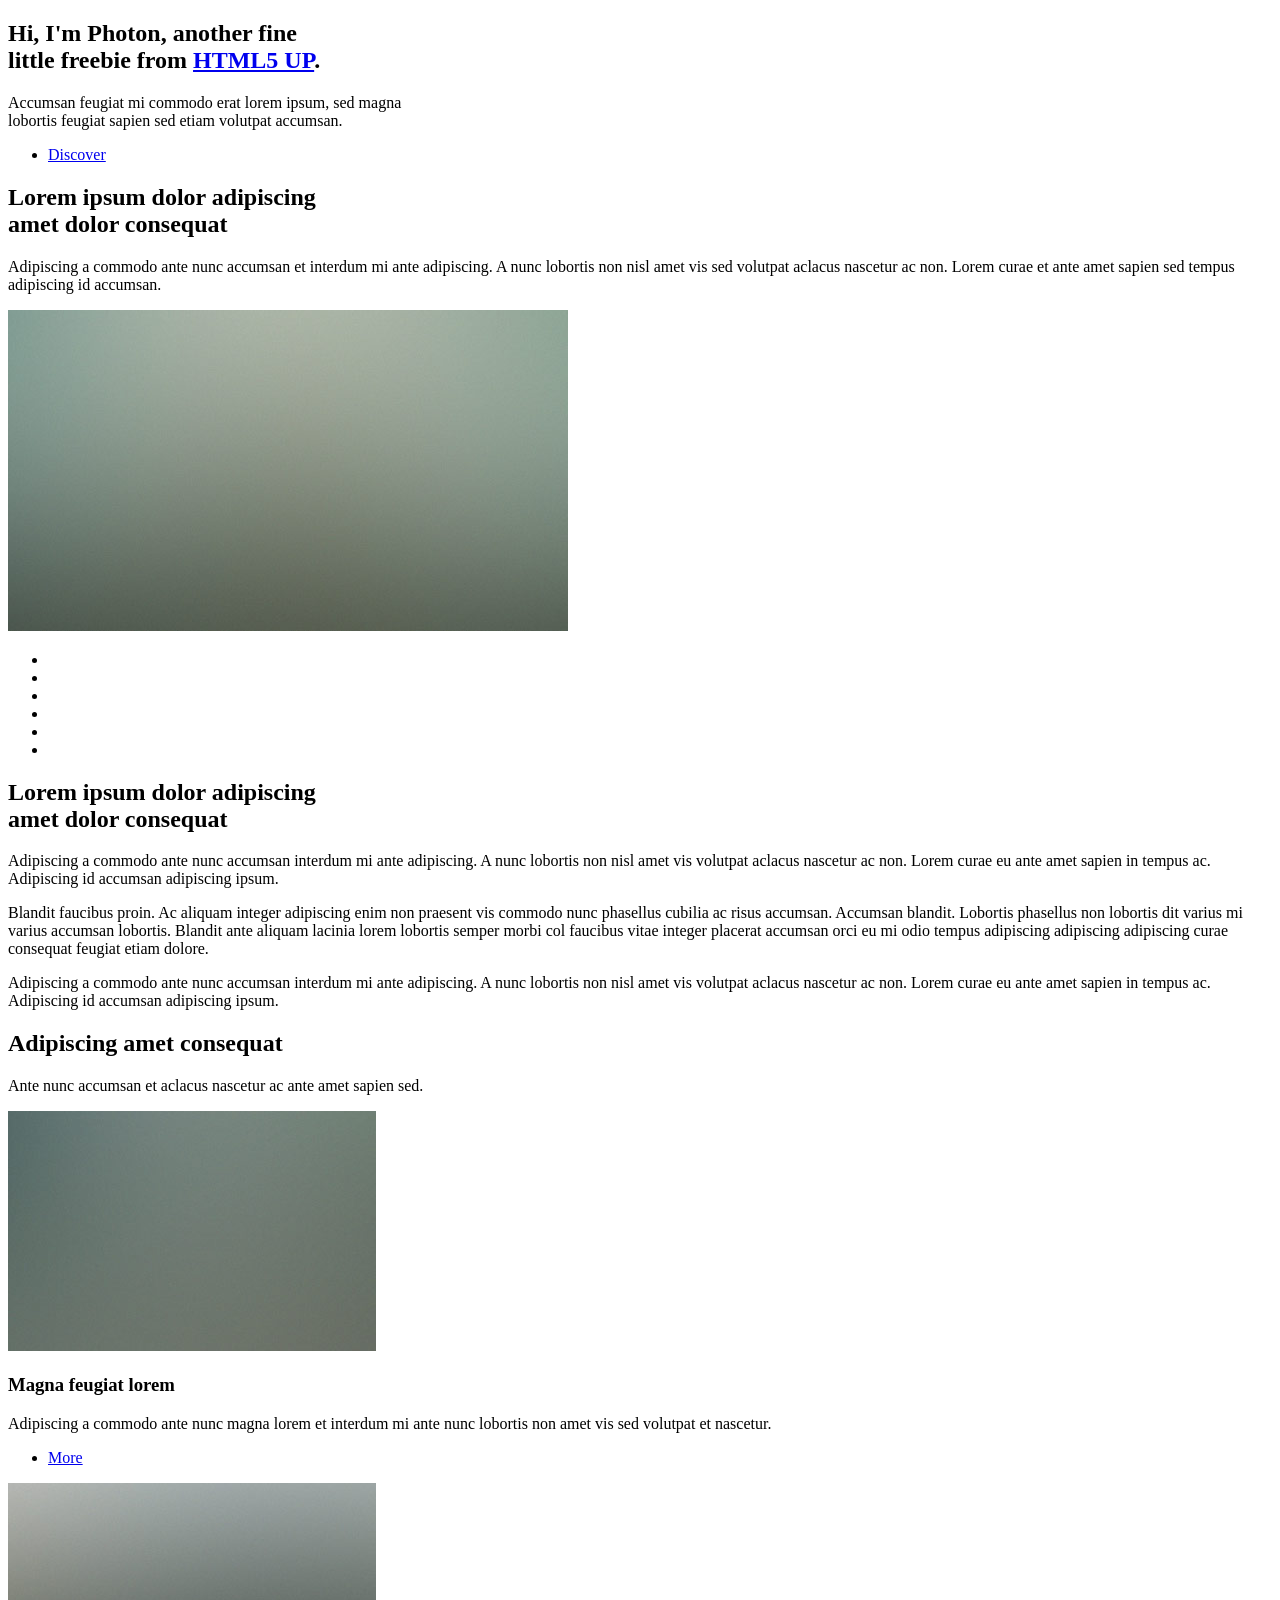
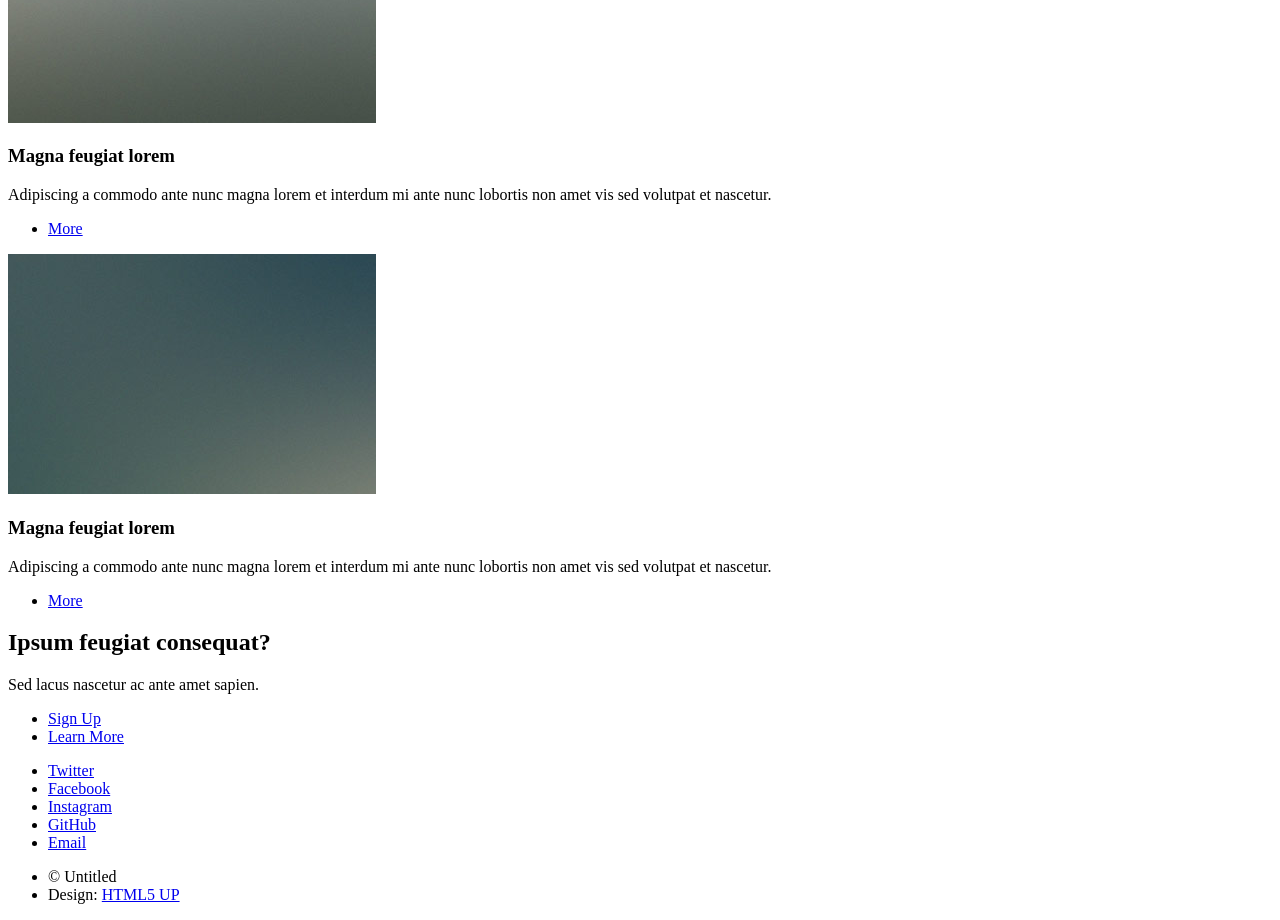
==== index.html @ 40245eff "Initial commit" ====
<!DOCTYPE HTML>
<!--
	Photon by HTML5 UP
	html5up.net | @ajlkn
	Free for personal and commercial use under the CCA 3.0 license (html5up.net/license)
-->
<html>
	<head>
		<title>Photon by HTML5 UP</title>
		<meta charset="utf-8" />
		<meta name="viewport" content="width=device-width, initial-scale=1, user-scalable=no" />
		<link rel="stylesheet" href="assets/css/main.css" />
		<noscript><link rel="stylesheet" href="assets/css/noscript.css" /></noscript>
	</head>
	<body class="is-preload">

		<!-- Header -->
			<section id="header">
				<div class="inner">
					<span class="icon solid major fa-cloud"></span>
					<h1>Hi, I'm <strong>Photon</strong>, another fine<br />
					little freebie from <a href="http://html5up.net">HTML5 UP</a>.</h1>
					<p>Accumsan feugiat mi commodo erat lorem ipsum, sed magna<br />
					lobortis feugiat sapien sed etiam volutpat accumsan.</p>
					<ul class="actions special">
						<li><a href="#one" class="button scrolly">Discover</a></li>
					</ul>
				</div>
			</section>

		<!-- One -->
			<section id="one" class="main style1">
				<div class="container">
					<div class="row gtr-150">
						<div class="col-6 col-12-medium">
							<header class="major">
								<h2>Lorem ipsum dolor adipiscing<br />
								amet dolor consequat</h2>
							</header>
							<p>Adipiscing a commodo ante nunc accumsan et interdum mi ante adipiscing. A nunc lobortis non nisl amet vis sed volutpat aclacus nascetur ac non. Lorem curae et ante amet sapien sed tempus adipiscing id accumsan.</p>
						</div>
						<div class="col-6 col-12-medium imp-medium">
							<span class="image fit"><img src="images/pic01.jpg" alt="" /></span>
						</div>
					</div>
				</div>
			</section>

		<!-- Two -->
			<section id="two" class="main style2">
				<div class="container">
					<div class="row gtr-150">
						<div class="col-6 col-12-medium">
							<ul class="major-icons">
								<li><span class="icon solid style1 major fa-code"></span></li>
								<li><span class="icon solid style2 major fa-bolt"></span></li>
								<li><span class="icon solid style3 major fa-camera-retro"></span></li>
								<li><span class="icon solid style4 major fa-cog"></span></li>
								<li><span class="icon solid style5 major fa-desktop"></span></li>
								<li><span class="icon solid style6 major fa-calendar"></span></li>
							</ul>
						</div>
						<div class="col-6 col-12-medium">
							<header class="major">
								<h2>Lorem ipsum dolor adipiscing<br />
								amet dolor consequat</h2>
							</header>
							<p>Adipiscing a commodo ante nunc accumsan interdum mi ante adipiscing. A nunc lobortis non nisl amet vis volutpat aclacus nascetur ac non. Lorem curae eu ante amet sapien in tempus ac. Adipiscing id accumsan adipiscing ipsum.</p>
							<p>Blandit faucibus proin. Ac aliquam integer adipiscing enim non praesent vis commodo nunc phasellus cubilia ac risus accumsan. Accumsan blandit. Lobortis phasellus non lobortis dit varius mi varius accumsan lobortis. Blandit ante aliquam lacinia lorem lobortis semper morbi col faucibus vitae integer placerat accumsan orci eu mi odio tempus adipiscing adipiscing adipiscing curae consequat feugiat etiam dolore.</p>
							<p>Adipiscing a commodo ante nunc accumsan interdum mi ante adipiscing. A nunc lobortis non nisl amet vis volutpat aclacus nascetur ac non. Lorem curae eu ante amet sapien in tempus ac. Adipiscing id accumsan adipiscing ipsum.</p>
						</div>
					</div>
				</div>
			</section>

		<!-- Three -->
			<section id="three" class="main style1 special">
				<div class="container">
					<header class="major">
						<h2>Adipiscing amet consequat</h2>
					</header>
					<p>Ante nunc accumsan et aclacus nascetur ac ante amet sapien sed.</p>
					<div class="row gtr-150">
						<div class="col-4 col-12-medium">
							<span class="image fit"><img src="images/pic02.jpg" alt="" /></span>
							<h3>Magna feugiat lorem</h3>
							<p>Adipiscing a commodo ante nunc magna lorem et interdum mi ante nunc lobortis non amet vis sed volutpat et nascetur.</p>
							<ul class="actions special">
								<li><a href="#" class="button">More</a></li>
							</ul>
						</div>
						<div class="col-4 col-12-medium">
							<span class="image fit"><img src="images/pic03.jpg" alt="" /></span>
							<h3>Magna feugiat lorem</h3>
							<p>Adipiscing a commodo ante nunc magna lorem et interdum mi ante nunc lobortis non amet vis sed volutpat et nascetur.</p>
							<ul class="actions special">
								<li><a href="#" class="button">More</a></li>
							</ul>
						</div>
						<div class="col-4 col-12-medium">
							<span class="image fit"><img src="images/pic04.jpg" alt="" /></span>
							<h3>Magna feugiat lorem</h3>
							<p>Adipiscing a commodo ante nunc magna lorem et interdum mi ante nunc lobortis non amet vis sed volutpat et nascetur.</p>
							<ul class="actions special">
								<li><a href="#" class="button">More</a></li>
							</ul>
						</div>
					</div>
				</div>
			</section>

		<!-- Four -->
			<section id="four" class="main style2 special">
				<div class="container">
					<header class="major">
						<h2>Ipsum feugiat consequat?</h2>
					</header>
					<p>Sed lacus nascetur ac ante amet sapien.</p>
					<ul class="actions special">
						<li><a href="#" class="button wide primary">Sign Up</a></li>
						<li><a href="#" class="button wide">Learn More</a></li>
					</ul>
				</div>
			</section>

		<!-- Five -->
		<!--
			<section id="five" class="main style1">
				<div class="container">
					<header class="major special">
						<h2>Elements</h2>
					</header>

					<section>
						<h4>Text</h4>
						<p>This is <b>bold</b> and this is <strong>strong</strong>. This is <i>italic</i> and this is <em>emphasized</em>.
						This is <sup>superscript</sup> text and this is <sub>subscript</sub> text.
						This is <u>underlined</u> and this is code: <code>for (;;) { ... }</code>. Finally, <a href="#">this is a link</a>.</p>
						<hr />
						<header>
							<h4>Heading with a Subtitle</h4>
							<p>Lorem ipsum dolor sit amet nullam id egestas urna aliquam</p>
						</header>
						<p>Nunc lacinia ante nunc ac lobortis. Interdum adipiscing gravida odio porttitor sem non mi integer non faucibus ornare mi ut ante amet placerat aliquet. Volutpat eu sed ante lacinia sapien lorem accumsan varius montes viverra nibh in adipiscing blandit tempus accumsan.</p>
						<header>
							<h5>Heading with a Subtitle</h5>
							<p>Lorem ipsum dolor sit amet nullam id egestas urna aliquam</p>
						</header>
						<p>Nunc lacinia ante nunc ac lobortis. Interdum adipiscing gravida odio porttitor sem non mi integer non faucibus ornare mi ut ante amet placerat aliquet. Volutpat eu sed ante lacinia sapien lorem accumsan varius montes viverra nibh in adipiscing blandit tempus accumsan.</p>
						<hr />
						<h2>Heading Level 2</h2>
						<h3>Heading Level 3</h3>
						<h4>Heading Level 4</h4>
						<h5>Heading Level 5</h5>
						<h6>Heading Level 6</h6>
						<hr />
						<h5>Blockquote</h5>
						<blockquote>Fringilla nisl. Donec accumsan interdum nisi, quis tincidunt felis sagittis eget tempus euismod. Vestibulum ante ipsum primis in faucibus vestibulum. Blandit adipiscing eu felis iaculis volutpat ac adipiscing accumsan faucibus. Vestibulum ante ipsum primis in faucibus lorem ipsum dolor sit amet nullam adipiscing eu felis.</blockquote>
						<h5>Preformatted</h5>
						<pre><code>i = 0;

while (!deck.isInOrder()) {
print 'Iteration ' + i;
deck.shuffle();
i++;
}

print 'It took ' + i + ' iterations to sort the deck.';</code></pre>
					</section>

					<section>
						<h4>Lists</h4>
						<div class="row">
							<div class="col-6 col-12-medium">
								<h5>Unordered</h5>
								<ul>
									<li>Dolor pulvinar etiam.</li>
									<li>Sagittis adipiscing.</li>
									<li>Felis enim feugiat.</li>
								</ul>
								<h5>Alternate</h5>
								<ul class="alt">
									<li>Dolor pulvinar etiam.</li>
									<li>Sagittis adipiscing.</li>
									<li>Felis enim feugiat.</li>
								</ul>
							</div>
							<div class="col-6 col-12-medium">
								<h5>Ordered</h5>
								<ol>
									<li>Dolor pulvinar etiam.</li>
									<li>Etiam vel felis viverra.</li>
									<li>Felis enim feugiat.</li>
									<li>Dolor pulvinar etiam.</li>
									<li>Etiam vel felis lorem.</li>
									<li>Felis enim et feugiat.</li>
								</ol>
								<h5>Icons</h5>
								<ul class="icons">
									<li><a href="#" class="icon brands fa-twitter"><span class="label">Twitter</span></a></li>
									<li><a href="#" class="icon brands fa-facebook-f"><span class="label">Facebook</span></a></li>
									<li><a href="#" class="icon brands fa-instagram"><span class="label">Instagram</span></a></li>
									<li><a href="#" class="icon brands fa-github"><span class="label">Github</span></a></li>
								</ul>
							</div>
						</div>
						<h5>Actions</h5>
						<div class="row">
							<div class="col-6 col-12-medium">
								<ul class="actions">
									<li><a href="#" class="button primary">Default</a></li>
									<li><a href="#" class="button">Default</a></li>
								</ul>
								<ul class="actions small">
									<li><a href="#" class="button primary small">Small</a></li>
									<li><a href="#" class="button small">Small</a></li>
								</ul>
								<ul class="actions stacked">
									<li><a href="#" class="button primary">Default</a></li>
									<li><a href="#" class="button">Default</a></li>
								</ul>
								<ul class="actions stacked">
									<li><a href="#" class="button primary small">Small</a></li>
									<li><a href="#" class="button small">Small</a></li>
								</ul>
							</div>
							<div class="col-6 col-12-medium">
								<ul class="actions stacked">
									<li><a href="#" class="button primary fit">Default</a></li>
									<li><a href="#" class="button fit">Default</a></li>
								</ul>
								<ul class="actions stacked">
									<li><a href="#" class="button primary small fit">Small</a></li>
									<li><a href="#" class="button small fit">Small</a></li>
								</ul>
							</div>
						</div>
					</section>

					<section>
						<h4>Table</h4>
						<h5>Default</h5>
						<div class="table-wrapper">
							<table>
								<thead>
									<tr>
										<th>Name</th>
										<th>Description</th>
										<th>Price</th>
									</tr>
								</thead>
								<tbody>
									<tr>
										<td>Item One</td>
										<td>Ante turpis integer aliquet porttitor.</td>
										<td>29.99</td>
									</tr>
									<tr>
										<td>Item Two</td>
										<td>Vis ac commodo adipiscing arcu aliquet.</td>
										<td>19.99</td>
									</tr>
									<tr>
										<td>Item Three</td>
										<td> Morbi faucibus arcu accumsan lorem.</td>
										<td>29.99</td>
									</tr>
									<tr>
										<td>Item Four</td>
										<td>Vitae integer tempus condimentum.</td>
										<td>19.99</td>
									</tr>
									<tr>
										<td>Item Five</td>
										<td>Ante turpis integer aliquet porttitor.</td>
										<td>29.99</td>
									</tr>
								</tbody>
								<tfoot>
									<tr>
										<td colspan="2"></td>
										<td>100.00</td>
									</tr>
								</tfoot>
							</table>
						</div>

						<h5>Alternate</h5>
						<div class="table-wrapper">
							<table class="alt">
								<thead>
									<tr>
										<th>Name</th>
										<th>Description</th>
										<th>Price</th>
									</tr>
								</thead>
								<tbody>
									<tr>
										<td>Item One</td>
										<td>Ante turpis integer aliquet porttitor.</td>
										<td>29.99</td>
									</tr>
									<tr>
										<td>Item Two</td>
										<td>Vis ac commodo adipiscing arcu aliquet.</td>
										<td>19.99</td>
									</tr>
									<tr>
										<td>Item Three</td>
										<td> Morbi faucibus arcu accumsan lorem.</td>
										<td>29.99</td>
									</tr>
									<tr>
										<td>Item Four</td>
										<td>Vitae integer tempus condimentum.</td>
										<td>19.99</td>
									</tr>
									<tr>
										<td>Item Five</td>
										<td>Ante turpis integer aliquet porttitor.</td>
										<td>29.99</td>
									</tr>
								</tbody>
								<tfoot>
									<tr>
										<td colspan="2"></td>
										<td>100.00</td>
									</tr>
								</tfoot>
							</table>
						</div>
					</section>

					<section>
						<h4>Buttons</h4>
						<ul class="actions">
							<li><a href="#" class="button primary">Primary</a></li>
							<li><a href="#" class="button">Default</a></li>
						</ul>
						<ul class="actions">
							<li><a href="#" class="button large">Large</a></li>
							<li><a href="#" class="button">Default</a></li>
							<li><a href="#" class="button small">Small</a></li>
						</ul>
						<ul class="actions fit">
							<li><a href="#" class="button fit">Fit</a></li>
							<li><a href="#" class="button primary fit">Fit</a></li>
							<li><a href="#" class="button fit">Fit</a></li>
						</ul>
						<ul class="actions fit small">
							<li><a href="#" class="button primary fit small">Fit + Small</a></li>
							<li><a href="#" class="button fit small">Fit + Small</a></li>
							<li><a href="#" class="button primary fit small">Fit + Small</a></li>
						</ul>
						<ul class="actions">
							<li><a href="#" class="button primary icon solid fa-download">Icon</a></li>
							<li><a href="#" class="button icon solid fa-download">Icon</a></li>
						</ul>
						<ul class="actions">
							<li><span class="button primary disabled">Disabled</span></li>
							<li><span class="button disabled">Disabled</span></li>
						</ul>
					</section>

					<section>
						<h4>Form</h4>
						<form method="post" action="#">
							<div class="row gtr-uniform gtr-50">
								<div class="col-6 col-12-xsmall">
									<input type="text" name="demo-name" id="demo-name" value="" placeholder="Name" />
								</div>
								<div class="col-6 col-12-xsmall">
									<input type="email" name="demo-email" id="demo-email" value="" placeholder="Email" />
								</div>
								<div class="col-12">
									<select name="demo-category" id="demo-category">
										<option value="">- Category -</option>
										<option value="1">Manufacturing</option>
										<option value="1">Shipping</option>
										<option value="1">Administration</option>
										<option value="1">Human Resources</option>
									</select>
								</div>
								<div class="col-4 col-12-small">
									<input type="radio" id="demo-priority-low" name="demo-priority" checked>
									<label for="demo-priority-low">Low</label>
								</div>
								<div class="col-4 col-12-small">
									<input type="radio" id="demo-priority-normal" name="demo-priority">
									<label for="demo-priority-normal">Normal</label>
								</div>
								<div class="col-4 col-12-small">
									<input type="radio" id="demo-priority-high" name="demo-priority">
									<label for="demo-priority-high">High</label>
								</div>
								<div class="col-6 col-12-small">
									<input type="checkbox" id="demo-copy" name="demo-copy">
									<label for="demo-copy">Email me a copy</label>
								</div>
								<div class="col-6 col-12-small">
									<input type="checkbox" id="demo-human" name="demo-human" checked>
									<label for="demo-human">Not a robot</label>
								</div>
								<div class="col-12">
									<textarea name="demo-message" id="demo-message" placeholder="Enter your message" rows="6"></textarea>
								</div>
								<div class="col-12">
									<ul class="actions">
										<li><input type="submit" value="Send Message" class="primary" /></li>
										<li><input type="reset" value="Reset" /></li>
									</ul>
								</div>
							</div>
						</form>
					</section>

					<section>
						<h4>Image</h4>
						<h5>Fit</h5>
						<div class="box alt">
							<div class="row gtr-uniform gtr-50">
								<div class="col-12"><span class="image fit"><img src="images/pic06.jpg" alt="" /></span></div>
								<div class="col-4"><span class="image fit"><img src="images/pic02.jpg" alt="" /></span></div>
								<div class="col-4"><span class="image fit"><img src="images/pic03.jpg" alt="" /></span></div>
								<div class="col-4"><span class="image fit"><img src="images/pic04.jpg" alt="" /></span></div>
								<div class="col-4"><span class="image fit"><img src="images/pic03.jpg" alt="" /></span></div>
								<div class="col-4"><span class="image fit"><img src="images/pic04.jpg" alt="" /></span></div>
								<div class="col-4"><span class="image fit"><img src="images/pic02.jpg" alt="" /></span></div>
								<div class="col-4"><span class="image fit"><img src="images/pic04.jpg" alt="" /></span></div>
								<div class="col-4"><span class="image fit"><img src="images/pic02.jpg" alt="" /></span></div>
								<div class="col-4"><span class="image fit"><img src="images/pic03.jpg" alt="" /></span></div>
							</div>
						</div>
						<h5>Left &amp; Right</h5>
						<p><span class="image left"><img src="images/pic05.jpg" alt="" /></span>Fringilla nisl. Donec accumsan interdum nisi, quis tincidunt felis sagittis eget. tempus euismod. Vestibulum ante ipsum primis in faucibus vestibulum. Blandit adipiscing eu felis iaculis volutpat ac adipiscing accumsan eu faucibus. Integer ac pellentesque praesent tincidunt felis sagittis eget. tempus euismod. Vestibulum ante ipsum primis in faucibus vestibulum. Blandit adipiscing eu felis iaculis volutpat ac adipiscing accumsan eu faucibus. Integer ac pellentesque praesent. Donec accumsan interdum nisi, quis tincidunt felis sagittis eget. tempus euismod. Vestibulum ante ipsum primis in faucibus vestibulum. Blandit adipiscing eu felis iaculis volutpat ac adipiscing accumsan eu faucibus. Integer ac pellentesque praesent tincidunt felis sagittis eget. tempus euismod. Vestibulum ante ipsum primis in faucibus vestibulum. Blandit adipiscing eu felis iaculis volutpat ac adipiscing accumsan eu faucibus. Integer ac pellentesque praesent. Blandit adipiscing eu felis iaculis volutpat ac adipiscing accumsan eu faucibus. Integer ac pellentesque praesent tincidunt felis sagittis eget. tempus euismod. Vestibulum ante ipsum primis in faucibus vestibulum. Blandit adipiscing eu felis iaculis volutpat ac adipiscing accumsan eu faucibus. Integer ac pellentesque praesent.</p>
						<p><span class="image right"><img src="images/pic05.jpg" alt="" /></span>Fringilla nisl. Donec accumsan interdum nisi, quis tincidunt felis sagittis eget. tempus euismod. Vestibulum ante ipsum primis in faucibus vestibulum. Blandit adipiscing eu felis iaculis volutpat ac adipiscing accumsan eu faucibus. Integer ac pellentesque praesent tincidunt felis sagittis eget. tempus euismod. Vestibulum ante ipsum primis in faucibus vestibulum. Blandit adipiscing eu felis iaculis volutpat ac adipiscing accumsan eu faucibus. Integer ac pellentesque praesent. Donec accumsan interdum nisi, quis tincidunt felis sagittis eget. tempus euismod. Vestibulum ante ipsum primis in faucibus vestibulum. Blandit adipiscing eu felis iaculis volutpat ac adipiscing accumsan eu faucibus. Integer ac pellentesque praesent tincidunt felis sagittis eget. tempus euismod. Vestibulum ante ipsum primis in faucibus vestibulum. Blandit adipiscing eu felis iaculis volutpat ac adipiscing accumsan eu faucibus. Integer ac pellentesque praesent. Blandit adipiscing eu felis iaculis volutpat ac adipiscing accumsan eu faucibus. Integer ac pellentesque praesent tincidunt felis sagittis eget. tempus euismod. Vestibulum ante ipsum primis in faucibus vestibulum. Blandit adipiscing eu felis iaculis volutpat ac adipiscing accumsan eu faucibus. Integer ac pellentesque praesent.</p>
					</section>

				</div>
			</section>
		-->

		<!-- Footer -->
			<section id="footer">
				<ul class="icons">
					<li><a href="#" class="icon brands alt fa-twitter"><span class="label">Twitter</span></a></li>
					<li><a href="#" class="icon brands alt fa-facebook-f"><span class="label">Facebook</span></a></li>
					<li><a href="#" class="icon brands alt fa-instagram"><span class="label">Instagram</span></a></li>
					<li><a href="#" class="icon brands alt fa-github"><span class="label">GitHub</span></a></li>
					<li><a href="#" class="icon solid alt fa-envelope"><span class="label">Email</span></a></li>
				</ul>
				<ul class="copyright">
					<li>&copy; Untitled</li><li>Design: <a href="http://html5up.net">HTML5 UP</a></li>
				</ul>
			</section>

		<!-- Scripts -->
			<script src="assets/js/jquery.min.js"></script>
			<script src="assets/js/jquery.scrolly.min.js"></script>
			<script src="assets/js/browser.min.js"></script>
			<script src="assets/js/breakpoints.min.js"></script>
			<script src="assets/js/util.js"></script>
			<script src="assets/js/main.js"></script>

	</body>
</html>
---- assets/css/main.css ----
@import url("fontawesome-all.min.css");
@import url("https://fonts.googleapis.com/css?family=Source+Sans+Pro:300,300italic,400,400italic");

/*
	Photon by HTML5 UP
	html5up.net | @ajlkn
	Free for personal and commercial use under the CCA 3.0 license (html5up.net/license)
*/

html, body, div, span, applet, object,
iframe, h1, h2, h3, h4, h5, h6, p, blockquote,
pre, a, abbr, acronym, address, big, cite,
code, del, dfn, em, img, ins, kbd, q, s, samp,
small, strike, strong, sub, sup, tt, var, b,
u, i, center, dl, dt, dd, ol, ul, li, fieldset,
form, label, legend, table, caption, tbody,
tfoot, thead, tr, th, td, article, aside,
canvas, details, embed, figure, figcaption,
footer, header, hgroup, menu, nav, output, ruby,
section, summary, time, mark, audio, video {
	margin: 0;
	padding: 0;
	border: 0;
	font-size: 100%;
	font: inherit;
	vertical-align: baseline;}

article, aside, details, figcaption, figure,
footer, header, hgroup, menu, nav, section {
	display: block;}

body {
	line-height: 1;
}

ol, ul {
	list-style: none;
}

blockquote, q {
	quotes: none;
}

	blockquote:before, blockquote:after, q:before, q:after {
		content: '';
		content: none;
	}

table {
	border-collapse: collapse;
	border-spacing: 0;
}

body {
	-webkit-text-size-adjust: none;
}

mark {
	background-color: transparent;
	color: inherit;
}

input::-moz-focus-inner {
	border: 0;
	padding: 0;
}

input, select, textarea {
	-moz-appearance: none;
	-webkit-appearance: none;
	-ms-appearance: none;
	appearance: none;
}

/* Basic */

	html {
		box-sizing: border-box;
	}

	*, *:before, *:after {
		box-sizing: inherit;
	}

	body {
		background: #fff;
	}

		body.is-preload *, body.is-preload *:before, body.is-preload *:after {
			-moz-animation: none !important;
			-webkit-animation: none !important;
			-ms-animation: none !important;
			animation: none !important;
			-moz-transition: none !important;
			-webkit-transition: none !important;
			-ms-transition: none !important;
			transition: none !important;
		}

	body, input, select, textarea {
		color: #666;
		font-family: "Source Sans Pro", Helvetica, sans-serif;
		font-size: 16pt;
		font-weight: 300;
		line-height: 1.65em;
	}

	a {
		-moz-transition: color 0.2s ease-in-out, border-color 0.2s ease-in-out;
		-webkit-transition: color 0.2s ease-in-out, border-color 0.2s ease-in-out;
		-ms-transition: color 0.2s ease-in-out, border-color 0.2s ease-in-out;
		transition: color 0.2s ease-in-out, border-color 0.2s ease-in-out;
		border-bottom: dotted 1px #666;
		color: inherit;
		text-decoration: none;
	}

		a:hover {
			border-bottom-color: transparent !important;
			color: #6bd4c8;
		}

	strong, b {
		color: #555;
		font-weight: 400;
	}

	em, i {
		font-style: italic;
	}

	p {
		margin: 0 0 2em 0;
	}

	h1, h2, h3, h4, h5, h6 {
		color: #555;
		line-height: 1em;
		margin: 0 0 1em 0;
	}

		h1 a, h2 a, h3 a, h4 a, h5 a, h6 a {
			color: inherit;
			text-decoration: none;
		}

	h1 {
		font-size: 2.25em;
		line-height: 1.35em;
	}

	h2 {
		font-size: 2em;
		line-height: 1.35em;
	}

	h3 {
		font-size: 1.35em;
		line-height: 1.5em;
	}

	h4 {
		font-size: 1.25em;
		line-height: 1.5em;
	}

	h5 {
		font-size: 0.9em;
		line-height: 1.5em;
	}

	h6 {
		font-size: 0.7em;
		line-height: 1.5em;
	}

	sub {
		font-size: 0.8em;
		position: relative;
		top: 0.5em;
	}

	sup {
		font-size: 0.8em;
		position: relative;
		top: -0.5em;
	}

	hr {
		border: 0;
		border-bottom: solid 1px rgba(144, 144, 144, 0.5);
		margin: 2em 0;
	}

		hr.major {
			margin: 3em 0;
		}

	blockquote {
		border-left: solid 4px rgba(144, 144, 144, 0.5);
		font-style: italic;
		margin: 0 0 2em 0;
		padding: 0.5em 0 0.5em 2em;
	}

	code {
		background: rgba(144, 144, 144, 0.075);
		border-radius: 4px;
		border: solid 1px rgba(144, 144, 144, 0.5);
		font-family: "Courier New", monospace;
		font-size: 0.9em;
		margin: 0 0.25em;
		padding: 0.25em 0.65em;
	}

	pre {
		-webkit-overflow-scrolling: touch;
		font-family: "Courier New", monospace;
		font-size: 0.9em;
		margin: 0 0 2em 0;
	}

		pre code {
			display: block;
			line-height: 1.75em;
			padding: 1em 1.5em;
			overflow-x: auto;
		}

	.align-left {
		text-align: left;
	}

	.align-center {
		text-align: center;
	}

	.align-right {
		text-align: right;
	}

/* Container */

	.container {
		margin: 0 auto;
		max-width: calc(100% - 4em);
		width: 60em;
	}

		.container.xsmall {
			width: 15em;
		}

		.container.small {
			width: 30em;
		}

		.container.medium {
			width: 45em;
		}

		.container.large {
			width: 75em;
		}

		.container.xlarge {
			width: 90em;
		}

		.container.max {
			width: 100%;
		}

		@media screen and (max-width: 980px) {

			.container {
				max-width: 100% !important;
				width: 100% !important;
			}

		}

		@media screen and (max-width: 480px) {

			.container {
				max-width: calc(100% - 3em);
			}

		}

/* Row */

	.row {
		display: flex;
		flex-wrap: wrap;
		box-sizing: border-box;
		align-items: stretch;
	}

		.row > * {
			box-sizing: border-box;
		}

		.row.gtr-uniform > * > :last-child {
			margin-bottom: 0;
		}

		.row.aln-left {
			justify-content: flex-start;
		}

		.row.aln-center {
			justify-content: center;
		}

		.row.aln-right {
			justify-content: flex-end;
		}

		.row.aln-top {
			align-items: flex-start;
		}

		.row.aln-middle {
			align-items: center;
		}

		.row.aln-bottom {
			align-items: flex-end;
		}

		.row > .imp {
			order: -1;
		}

		.row > .col-1 {
			width: 8.33333%;
		}

		.row > .off-1 {
			margin-left: 8.33333%;
		}

		.row > .col-2 {
			width: 16.66667%;
		}

		.row > .off-2 {
			margin-left: 16.66667%;
		}

		.row > .col-3 {
			width: 25%;
		}

		.row > .off-3 {
			margin-left: 25%;
		}

		.row > .col-4 {
			width: 33.33333%;
		}

		.row > .off-4 {
			margin-left: 33.33333%;
		}

		.row > .col-5 {
			width: 41.66667%;
		}

		.row > .off-5 {
			margin-left: 41.66667%;
		}

		.row > .col-6 {
			width: 50%;
		}

		.row > .off-6 {
			margin-left: 50%;
		}

		.row > .col-7 {
			width: 58.33333%;
		}

		.row > .off-7 {
			margin-left: 58.33333%;
		}

		.row > .col-8 {
			width: 66.66667%;
		}

		.row > .off-8 {
			margin-left: 66.66667%;
		}

		.row > .col-9 {
			width: 75%;
		}

		.row > .off-9 {
			margin-left: 75%;
		}

		.row > .col-10 {
			width: 83.33333%;
		}

		.row > .off-10 {
			margin-left: 83.33333%;
		}

		.row > .col-11 {
			width: 91.66667%;
		}

		.row > .off-11 {
			margin-left: 91.66667%;
		}

		.row > .col-12 {
			width: 100%;
		}

		.row > .off-12 {
			margin-left: 100%;
		}

		.row.gtr-0 {
			margin-top: 0;
			margin-left: 0em;
		}

			.row.gtr-0 > * {
				padding: 0 0 0 0em;
			}

			.row.gtr-0.gtr-uniform {
				margin-top: 0em;
			}

				.row.gtr-0.gtr-uniform > * {
					padding-top: 0em;
				}

		.row.gtr-25 {
			margin-top: 0;
			margin-left: -0.5em;
		}

			.row.gtr-25 > * {
				padding: 0 0 0 0.5em;
			}

			.row.gtr-25.gtr-uniform {
				margin-top: -0.5em;
			}

				.row.gtr-25.gtr-uniform > * {
					padding-top: 0.5em;
				}

		.row.gtr-50 {
			margin-top: 0;
			margin-left: -1em;
		}

			.row.gtr-50 > * {
				padding: 0 0 0 1em;
			}

			.row.gtr-50.gtr-uniform {
				margin-top: -1em;
			}

				.row.gtr-50.gtr-uniform > * {
					padding-top: 1em;
				}

		.row {
			margin-top: 0;
			margin-left: -2em;
		}

			.row > * {
				padding: 0 0 0 2em;
			}

			.row.gtr-uniform {
				margin-top: -2em;
			}

				.row.gtr-uniform > * {
					padding-top: 2em;
				}

		.row.gtr-150 {
			margin-top: 0;
			margin-left: -3em;
		}

			.row.gtr-150 > * {
				padding: 0 0 0 3em;
			}

			.row.gtr-150.gtr-uniform {
				margin-top: -3em;
			}

				.row.gtr-150.gtr-uniform > * {
					padding-top: 3em;
				}

		.row.gtr-200 {
			margin-top: 0;
			margin-left: -4em;
		}

			.row.gtr-200 > * {
				padding: 0 0 0 4em;
			}

			.row.gtr-200.gtr-uniform {
				margin-top: -4em;
			}

				.row.gtr-200.gtr-uniform > * {
					padding-top: 4em;
				}

		@media screen and (max-width: 1680px) {

			.row {
				display: flex;
				flex-wrap: wrap;
				box-sizing: border-box;
				align-items: stretch;
			}

				.row > * {
					box-sizing: border-box;
				}

				.row.gtr-uniform > * > :last-child {
					margin-bottom: 0;
				}

				.row.aln-left {
					justify-content: flex-start;
				}

				.row.aln-center {
					justify-content: center;
				}

				.row.aln-right {
					justify-content: flex-end;
				}

				.row.aln-top {
					align-items: flex-start;
				}

				.row.aln-middle {
					align-items: center;
				}

				.row.aln-bottom {
					align-items: flex-end;
				}

				.row > .imp-xlarge {
					order: -1;
				}

				.row > .col-1-xlarge {
					width: 8.33333%;
				}

				.row > .off-1-xlarge {
					margin-left: 8.33333%;
				}

				.row > .col-2-xlarge {
					width: 16.66667%;
				}

				.row > .off-2-xlarge {
					margin-left: 16.66667%;
				}

				.row > .col-3-xlarge {
					width: 25%;
				}

				.row > .off-3-xlarge {
					margin-left: 25%;
				}

				.row > .col-4-xlarge {
					width: 33.33333%;
				}

				.row > .off-4-xlarge {
					margin-left: 33.33333%;
				}

				.row > .col-5-xlarge {
					width: 41.66667%;
				}

				.row > .off-5-xlarge {
					margin-left: 41.66667%;
				}

				.row > .col-6-xlarge {
					width: 50%;
				}

				.row > .off-6-xlarge {
					margin-left: 50%;
				}

				.row > .col-7-xlarge {
					width: 58.33333%;
				}

				.row > .off-7-xlarge {
					margin-left: 58.33333%;
				}

				.row > .col-8-xlarge {
					width: 66.66667%;
				}

				.row > .off-8-xlarge {
					margin-left: 66.66667%;
				}

				.row > .col-9-xlarge {
					width: 75%;
				}

				.row > .off-9-xlarge {
					margin-left: 75%;
				}

				.row > .col-10-xlarge {
					width: 83.33333%;
				}

				.row > .off-10-xlarge {
					margin-left: 83.33333%;
				}

				.row > .col-11-xlarge {
					width: 91.66667%;
				}

				.row > .off-11-xlarge {
					margin-left: 91.66667%;
				}

				.row > .col-12-xlarge {
					width: 100%;
				}

				.row > .off-12-xlarge {
					margin-left: 100%;
				}

				.row.gtr-0 {
					margin-top: 0;
					margin-left: 0em;
				}

					.row.gtr-0 > * {
						padding: 0 0 0 0em;
					}

					.row.gtr-0.gtr-uniform {
						margin-top: 0em;
					}

						.row.gtr-0.gtr-uniform > * {
							padding-top: 0em;
						}

				.row.gtr-25 {
					margin-top: 0;
					margin-left: -0.5em;
				}

					.row.gtr-25 > * {
						padding: 0 0 0 0.5em;
					}

					.row.gtr-25.gtr-uniform {
						margin-top: -0.5em;
					}

						.row.gtr-25.gtr-uniform > * {
							padding-top: 0.5em;
						}

				.row.gtr-50 {
					margin-top: 0;
					margin-left: -1em;
				}

					.row.gtr-50 > * {
						padding: 0 0 0 1em;
					}

					.row.gtr-50.gtr-uniform {
						margin-top: -1em;
					}

						.row.gtr-50.gtr-uniform > * {
							padding-top: 1em;
						}

				.row {
					margin-top: 0;
					margin-left: -2em;
				}

					.row > * {
						padding: 0 0 0 2em;
					}

					.row.gtr-uniform {
						margin-top: -2em;
					}

						.row.gtr-uniform > * {
							padding-top: 2em;
						}

				.row.gtr-150 {
					margin-top: 0;
					margin-left: -3em;
				}

					.row.gtr-150 > * {
						padding: 0 0 0 3em;
					}

					.row.gtr-150.gtr-uniform {
						margin-top: -3em;
					}

						.row.gtr-150.gtr-uniform > * {
							padding-top: 3em;
						}

				.row.gtr-200 {
					margin-top: 0;
					margin-left: -4em;
				}

					.row.gtr-200 > * {
						padding: 0 0 0 4em;
					}

					.row.gtr-200.gtr-uniform {
						margin-top: -4em;
					}

						.row.gtr-200.gtr-uniform > * {
							padding-top: 4em;
						}

		}

		@media screen and (max-width: 1140px) {

			.row {
				display: flex;
				flex-wrap: wrap;
				box-sizing: border-box;
				align-items: stretch;
			}

				.row > * {
					box-sizing: border-box;
				}

				.row.gtr-uniform > * > :last-child {
					margin-bottom: 0;
				}

				.row.aln-left {
					justify-content: flex-start;
				}

				.row.aln-center {
					justify-content: center;
				}

				.row.aln-right {
					justify-content: flex-end;
				}

				.row.aln-top {
					align-items: flex-start;
				}

				.row.aln-middle {
					align-items: center;
				}

				.row.aln-bottom {
					align-items: flex-end;
				}

				.row > .imp-large {
					order: -1;
				}

				.row > .col-1-large {
					width: 8.33333%;
				}

				.row > .off-1-large {
					margin-left: 8.33333%;
				}

				.row > .col-2-large {
					width: 16.66667%;
				}

				.row > .off-2-large {
					margin-left: 16.66667%;
				}

				.row > .col-3-large {
					width: 25%;
				}

				.row > .off-3-large {
					margin-left: 25%;
				}

				.row > .col-4-large {
					width: 33.33333%;
				}

				.row > .off-4-large {
					margin-left: 33.33333%;
				}

				.row > .col-5-large {
					width: 41.66667%;
				}

				.row > .off-5-large {
					margin-left: 41.66667%;
				}

				.row > .col-6-large {
					width: 50%;
				}

				.row > .off-6-large {
					margin-left: 50%;
				}

				.row > .col-7-large {
					width: 58.33333%;
				}

				.row > .off-7-large {
					margin-left: 58.33333%;
				}

				.row > .col-8-large {
					width: 66.66667%;
				}

				.row > .off-8-large {
					margin-left: 66.66667%;
				}

				.row > .col-9-large {
					width: 75%;
				}

				.row > .off-9-large {
					margin-left: 75%;
				}

				.row > .col-10-large {
					width: 83.33333%;
				}

				.row > .off-10-large {
					margin-left: 83.33333%;
				}

				.row > .col-11-large {
					width: 91.66667%;
				}

				.row > .off-11-large {
					margin-left: 91.66667%;
				}

				.row > .col-12-large {
					width: 100%;
				}

				.row > .off-12-large {
					margin-left: 100%;
				}

				.row.gtr-0 {
					margin-top: 0;
					margin-left: 0em;
				}

					.row.gtr-0 > * {
						padding: 0 0 0 0em;
					}

					.row.gtr-0.gtr-uniform {
						margin-top: 0em;
					}

						.row.gtr-0.gtr-uniform > * {
							padding-top: 0em;
						}

				.row.gtr-25 {
					margin-top: 0;
					margin-left: -0.5em;
				}

					.row.gtr-25 > * {
						padding: 0 0 0 0.5em;
					}

					.row.gtr-25.gtr-uniform {
						margin-top: -0.5em;
					}

						.row.gtr-25.gtr-uniform > * {
							padding-top: 0.5em;
						}

				.row.gtr-50 {
					margin-top: 0;
					margin-left: -1em;
				}

					.row.gtr-50 > * {
						padding: 0 0 0 1em;
					}

					.row.gtr-50.gtr-uniform {
						margin-top: -1em;
					}

						.row.gtr-50.gtr-uniform > * {
							padding-top: 1em;
						}

				.row {
					margin-top: 0;
					margin-left: -2em;
				}

					.row > * {
						padding: 0 0 0 2em;
					}

					.row.gtr-uniform {
						margin-top: -2em;
					}

						.row.gtr-uniform > * {
							padding-top: 2em;
						}

				.row.gtr-150 {
					margin-top: 0;
					margin-left: -3em;
				}

					.row.gtr-150 > * {
						padding: 0 0 0 3em;
					}

					.row.gtr-150.gtr-uniform {
						margin-top: -3em;
					}

						.row.gtr-150.gtr-uniform > * {
							padding-top: 3em;
						}

				.row.gtr-200 {
					margin-top: 0;
					margin-left: -4em;
				}

					.row.gtr-200 > * {
						padding: 0 0 0 4em;
					}

					.row.gtr-200.gtr-uniform {
						margin-top: -4em;
					}

						.row.gtr-200.gtr-uniform > * {
							padding-top: 4em;
						}

		}

		@media screen and (max-width: 980px) {

			.row {
				display: flex;
				flex-wrap: wrap;
				box-sizing: border-box;
				align-items: stretch;
			}

				.row > * {
					box-sizing: border-box;
				}

				.row.gtr-uniform > * > :last-child {
					margin-bottom: 0;
				}

				.row.aln-left {
					justify-content: flex-start;
				}

				.row.aln-center {
					justify-content: center;
				}

				.row.aln-right {
					justify-content: flex-end;
				}

				.row.aln-top {
					align-items: flex-start;
				}

				.row.aln-middle {
					align-items: center;
				}

				.row.aln-bottom {
					align-items: flex-end;
				}

				.row > .imp-medium {
					order: -1;
				}

				.row > .col-1-medium {
					width: 8.33333%;
				}

				.row > .off-1-medium {
					margin-left: 8.33333%;
				}

				.row > .col-2-medium {
					width: 16.66667%;
				}

				.row > .off-2-medium {
					margin-left: 16.66667%;
				}

				.row > .col-3-medium {
					width: 25%;
				}

				.row > .off-3-medium {
					margin-left: 25%;
				}

				.row > .col-4-medium {
					width: 33.33333%;
				}

				.row > .off-4-medium {
					margin-left: 33.33333%;
				}

				.row > .col-5-medium {
					width: 41.66667%;
				}

				.row > .off-5-medium {
					margin-left: 41.66667%;
				}

				.row > .col-6-medium {
					width: 50%;
				}

				.row > .off-6-medium {
					margin-left: 50%;
				}

				.row > .col-7-medium {
					width: 58.33333%;
				}

				.row > .off-7-medium {
					margin-left: 58.33333%;
				}

				.row > .col-8-medium {
					width: 66.66667%;
				}

				.row > .off-8-medium {
					margin-left: 66.66667%;
				}

				.row > .col-9-medium {
					width: 75%;
				}

				.row > .off-9-medium {
					margin-left: 75%;
				}

				.row > .col-10-medium {
					width: 83.33333%;
				}

				.row > .off-10-medium {
					margin-left: 83.33333%;
				}

				.row > .col-11-medium {
					width: 91.66667%;
				}

				.row > .off-11-medium {
					margin-left: 91.66667%;
				}

				.row > .col-12-medium {
					width: 100%;
				}

				.row > .off-12-medium {
					margin-left: 100%;
				}

				.row.gtr-0 {
					margin-top: 0;
					margin-left: 0em;
				}

					.row.gtr-0 > * {
						padding: 0 0 0 0em;
					}

					.row.gtr-0.gtr-uniform {
						margin-top: 0em;
					}

						.row.gtr-0.gtr-uniform > * {
							padding-top: 0em;
						}

				.row.gtr-25 {
					margin-top: 0;
					margin-left: -0.5em;
				}

					.row.gtr-25 > * {
						padding: 0 0 0 0.5em;
					}

					.row.gtr-25.gtr-uniform {
						margin-top: -0.5em;
					}

						.row.gtr-25.gtr-uniform > * {
							padding-top: 0.5em;
						}

				.row.gtr-50 {
					margin-top: 0;
					margin-left: -1em;
				}

					.row.gtr-50 > * {
						padding: 0 0 0 1em;
					}

					.row.gtr-50.gtr-uniform {
						margin-top: -1em;
					}

						.row.gtr-50.gtr-uniform > * {
							padding-top: 1em;
						}

				.row {
					margin-top: 0;
					margin-left: -2em;
				}

					.row > * {
						padding: 0 0 0 2em;
					}

					.row.gtr-uniform {
						margin-top: -2em;
					}

						.row.gtr-uniform > * {
							padding-top: 2em;
						}

				.row.gtr-150 {
					margin-top: 0;
					margin-left: -3em;
				}

					.row.gtr-150 > * {
						padding: 0 0 0 3em;
					}

					.row.gtr-150.gtr-uniform {
						margin-top: -3em;
					}

						.row.gtr-150.gtr-uniform > * {
							padding-top: 3em;
						}

				.row.gtr-200 {
					margin-top: 0;
					margin-left: -4em;
				}

					.row.gtr-200 > * {
						padding: 0 0 0 4em;
					}

					.row.gtr-200.gtr-uniform {
						margin-top: -4em;
					}

						.row.gtr-200.gtr-uniform > * {
							padding-top: 4em;
						}

		}

		@media screen and (max-width: 736px) {

			.row {
				display: flex;
				flex-wrap: wrap;
				box-sizing: border-box;
				align-items: stretch;
			}

				.row > * {
					box-sizing: border-box;
				}

				.row.gtr-uniform > * > :last-child {
					margin-bottom: 0;
				}

				.row.aln-left {
					justify-content: flex-start;
				}

				.row.aln-center {
					justify-content: center;
				}

				.row.aln-right {
					justify-content: flex-end;
				}

				.row.aln-top {
					align-items: flex-start;
				}

				.row.aln-middle {
					align-items: center;
				}

				.row.aln-bottom {
					align-items: flex-end;
				}

				.row > .imp-small {
					order: -1;
				}

				.row > .col-1-small {
					width: 8.33333%;
				}

				.row > .off-1-small {
					margin-left: 8.33333%;
				}

				.row > .col-2-small {
					width: 16.66667%;
				}

				.row > .off-2-small {
					margin-left: 16.66667%;
				}

				.row > .col-3-small {
					width: 25%;
				}

				.row > .off-3-small {
					margin-left: 25%;
				}

				.row > .col-4-small {
					width: 33.33333%;
				}

				.row > .off-4-small {
					margin-left: 33.33333%;
				}

				.row > .col-5-small {
					width: 41.66667%;
				}

				.row > .off-5-small {
					margin-left: 41.66667%;
				}

				.row > .col-6-small {
					width: 50%;
				}

				.row > .off-6-small {
					margin-left: 50%;
				}

				.row > .col-7-small {
					width: 58.33333%;
				}

				.row > .off-7-small {
					margin-left: 58.33333%;
				}

				.row > .col-8-small {
					width: 66.66667%;
				}

				.row > .off-8-small {
					margin-left: 66.66667%;
				}

				.row > .col-9-small {
					width: 75%;
				}

				.row > .off-9-small {
					margin-left: 75%;
				}

				.row > .col-10-small {
					width: 83.33333%;
				}

				.row > .off-10-small {
					margin-left: 83.33333%;
				}

				.row > .col-11-small {
					width: 91.66667%;
				}

				.row > .off-11-small {
					margin-left: 91.66667%;
				}

				.row > .col-12-small {
					width: 100%;
				}

				.row > .off-12-small {
					margin-left: 100%;
				}

				.row.gtr-0 {
					margin-top: 0;
					margin-left: 0em;
				}

					.row.gtr-0 > * {
						padding: 0 0 0 0em;
					}

					.row.gtr-0.gtr-uniform {
						margin-top: 0em;
					}

						.row.gtr-0.gtr-uniform > * {
							padding-top: 0em;
						}

				.row.gtr-25 {
					margin-top: 0;
					margin-left: -0.5em;
				}

					.row.gtr-25 > * {
						padding: 0 0 0 0.5em;
					}

					.row.gtr-25.gtr-uniform {
						margin-top: -0.5em;
					}

						.row.gtr-25.gtr-uniform > * {
							padding-top: 0.5em;
						}

				.row.gtr-50 {
					margin-top: 0;
					margin-left: -1em;
				}

					.row.gtr-50 > * {
						padding: 0 0 0 1em;
					}

					.row.gtr-50.gtr-uniform {
						margin-top: -1em;
					}

						.row.gtr-50.gtr-uniform > * {
							padding-top: 1em;
						}

				.row {
					margin-top: 0;
					margin-left: -2em;
				}

					.row > * {
						padding: 0 0 0 2em;
					}

					.row.gtr-uniform {
						margin-top: -2em;
					}

						.row.gtr-uniform > * {
							padding-top: 2em;
						}

				.row.gtr-150 {
					margin-top: 0;
					margin-left: -3em;
				}

					.row.gtr-150 > * {
						padding: 0 0 0 3em;
					}

					.row.gtr-150.gtr-uniform {
						margin-top: -3em;
					}

						.row.gtr-150.gtr-uniform > * {
							padding-top: 3em;
						}

				.row.gtr-200 {
					margin-top: 0;
					margin-left: -4em;
				}

					.row.gtr-200 > * {
						padding: 0 0 0 4em;
					}

					.row.gtr-200.gtr-uniform {
						margin-top: -4em;
					}

						.row.gtr-200.gtr-uniform > * {
							padding-top: 4em;
						}

		}

		@media screen and (max-width: 480px) {

			.row {
				display: flex;
				flex-wrap: wrap;
				box-sizing: border-box;
				align-items: stretch;
			}

				.row > * {
					box-sizing: border-box;
				}

				.row.gtr-uniform > * > :last-child {
					margin-bottom: 0;
				}

				.row.aln-left {
					justify-content: flex-start;
				}

				.row.aln-center {
					justify-content: center;
				}

				.row.aln-right {
					justify-content: flex-end;
				}

				.row.aln-top {
					align-items: flex-start;
				}

				.row.aln-middle {
					align-items: center;
				}

				.row.aln-bottom {
					align-items: flex-end;
				}

				.row > .imp-xsmall {
					order: -1;
				}

				.row > .col-1-xsmall {
					width: 8.33333%;
				}

				.row > .off-1-xsmall {
					margin-left: 8.33333%;
				}

				.row > .col-2-xsmall {
					width: 16.66667%;
				}

				.row > .off-2-xsmall {
					margin-left: 16.66667%;
				}

				.row > .col-3-xsmall {
					width: 25%;
				}

				.row > .off-3-xsmall {
					margin-left: 25%;
				}

				.row > .col-4-xsmall {
					width: 33.33333%;
				}

				.row > .off-4-xsmall {
					margin-left: 33.33333%;
				}

				.row > .col-5-xsmall {
					width: 41.66667%;
				}

				.row > .off-5-xsmall {
					margin-left: 41.66667%;
				}

				.row > .col-6-xsmall {
					width: 50%;
				}

				.row > .off-6-xsmall {
					margin-left: 50%;
				}

				.row > .col-7-xsmall {
					width: 58.33333%;
				}

				.row > .off-7-xsmall {
					margin-left: 58.33333%;
				}

				.row > .col-8-xsmall {
					width: 66.66667%;
				}

				.row > .off-8-xsmall {
					margin-left: 66.66667%;
				}

				.row > .col-9-xsmall {
					width: 75%;
				}

				.row > .off-9-xsmall {
					margin-left: 75%;
				}

				.row > .col-10-xsmall {
					width: 83.33333%;
				}

				.row > .off-10-xsmall {
					margin-left: 83.33333%;
				}

				.row > .col-11-xsmall {
					width: 91.66667%;
				}

				.row > .off-11-xsmall {
					margin-left: 91.66667%;
				}

				.row > .col-12-xsmall {
					width: 100%;
				}

				.row > .off-12-xsmall {
					margin-left: 100%;
				}

				.row.gtr-0 {
					margin-top: 0;
					margin-left: 0em;
				}

					.row.gtr-0 > * {
						padding: 0 0 0 0em;
					}

					.row.gtr-0.gtr-uniform {
						margin-top: 0em;
					}

						.row.gtr-0.gtr-uniform > * {
							padding-top: 0em;
						}

				.row.gtr-25 {
					margin-top: 0;
					margin-left: -0.5em;
				}

					.row.gtr-25 > * {
						padding: 0 0 0 0.5em;
					}

					.row.gtr-25.gtr-uniform {
						margin-top: -0.5em;
					}

						.row.gtr-25.gtr-uniform > * {
							padding-top: 0.5em;
						}

				.row.gtr-50 {
					margin-top: 0;
					margin-left: -1em;
				}

					.row.gtr-50 > * {
						padding: 0 0 0 1em;
					}

					.row.gtr-50.gtr-uniform {
						margin-top: -1em;
					}

						.row.gtr-50.gtr-uniform > * {
							padding-top: 1em;
						}

				.row {
					margin-top: 0;
					margin-left: -2em;
				}

					.row > * {
						padding: 0 0 0 2em;
					}

					.row.gtr-uniform {
						margin-top: -2em;
					}

						.row.gtr-uniform > * {
							padding-top: 2em;
						}

				.row.gtr-150 {
					margin-top: 0;
					margin-left: -3em;
				}

					.row.gtr-150 > * {
						padding: 0 0 0 3em;
					}

					.row.gtr-150.gtr-uniform {
						margin-top: -3em;
					}

						.row.gtr-150.gtr-uniform > * {
							padding-top: 3em;
						}

				.row.gtr-200 {
					margin-top: 0;
					margin-left: -4em;
				}

					.row.gtr-200 > * {
						padding: 0 0 0 4em;
					}

					.row.gtr-200.gtr-uniform {
						margin-top: -4em;
					}

						.row.gtr-200.gtr-uniform > * {
							padding-top: 4em;
						}

		}

		@media screen and (max-width: 320px) {

			.row {
				display: flex;
				flex-wrap: wrap;
				box-sizing: border-box;
				align-items: stretch;
			}

				.row > * {
					box-sizing: border-box;
				}

				.row.gtr-uniform > * > :last-child {
					margin-bottom: 0;
				}

				.row.aln-left {
					justify-content: flex-start;
				}

				.row.aln-center {
					justify-content: center;
				}

				.row.aln-right {
					justify-content: flex-end;
				}

				.row.aln-top {
					align-items: flex-start;
				}

				.row.aln-middle {
					align-items: center;
				}

				.row.aln-bottom {
					align-items: flex-end;
				}

				.row > .imp-xxsmall {
					order: -1;
				}

				.row > .col-1-xxsmall {
					width: 8.33333%;
				}

				.row > .off-1-xxsmall {
					margin-left: 8.33333%;
				}

				.row > .col-2-xxsmall {
					width: 16.66667%;
				}

				.row > .off-2-xxsmall {
					margin-left: 16.66667%;
				}

				.row > .col-3-xxsmall {
					width: 25%;
				}

				.row > .off-3-xxsmall {
					margin-left: 25%;
				}

				.row > .col-4-xxsmall {
					width: 33.33333%;
				}

				.row > .off-4-xxsmall {
					margin-left: 33.33333%;
				}

				.row > .col-5-xxsmall {
					width: 41.66667%;
				}

				.row > .off-5-xxsmall {
					margin-left: 41.66667%;
				}

				.row > .col-6-xxsmall {
					width: 50%;
				}

				.row > .off-6-xxsmall {
					margin-left: 50%;
				}

				.row > .col-7-xxsmall {
					width: 58.33333%;
				}

				.row > .off-7-xxsmall {
					margin-left: 58.33333%;
				}

				.row > .col-8-xxsmall {
					width: 66.66667%;
				}

				.row > .off-8-xxsmall {
					margin-left: 66.66667%;
				}

				.row > .col-9-xxsmall {
					width: 75%;
				}

				.row > .off-9-xxsmall {
					margin-left: 75%;
				}

				.row > .col-10-xxsmall {
					width: 83.33333%;
				}

				.row > .off-10-xxsmall {
					margin-left: 83.33333%;
				}

				.row > .col-11-xxsmall {
					width: 91.66667%;
				}

				.row > .off-11-xxsmall {
					margin-left: 91.66667%;
				}

				.row > .col-12-xxsmall {
					width: 100%;
				}

				.row > .off-12-xxsmall {
					margin-left: 100%;
				}

				.row.gtr-0 {
					margin-top: 0;
					margin-left: 0em;
				}

					.row.gtr-0 > * {
						padding: 0 0 0 0em;
					}

					.row.gtr-0.gtr-uniform {
						margin-top: 0em;
					}

						.row.gtr-0.gtr-uniform > * {
							padding-top: 0em;
						}

				.row.gtr-25 {
					margin-top: 0;
					margin-left: -0.5em;
				}

					.row.gtr-25 > * {
						padding: 0 0 0 0.5em;
					}

					.row.gtr-25.gtr-uniform {
						margin-top: -0.5em;
					}

						.row.gtr-25.gtr-uniform > * {
							padding-top: 0.5em;
						}

				.row.gtr-50 {
					margin-top: 0;
					margin-left: -1em;
				}

					.row.gtr-50 > * {
						padding: 0 0 0 1em;
					}

					.row.gtr-50.gtr-uniform {
						margin-top: -1em;
					}

						.row.gtr-50.gtr-uniform > * {
							padding-top: 1em;
						}

				.row {
					margin-top: 0;
					margin-left: -2em;
				}

					.row > * {
						padding: 0 0 0 2em;
					}

					.row.gtr-uniform {
						margin-top: -2em;
					}

						.row.gtr-uniform > * {
							padding-top: 2em;
						}

				.row.gtr-150 {
					margin-top: 0;
					margin-left: -3em;
				}

					.row.gtr-150 > * {
						padding: 0 0 0 3em;
					}

					.row.gtr-150.gtr-uniform {
						margin-top: -3em;
					}

						.row.gtr-150.gtr-uniform > * {
							padding-top: 3em;
						}

				.row.gtr-200 {
					margin-top: 0;
					margin-left: -4em;
				}

					.row.gtr-200 > * {
						padding: 0 0 0 4em;
					}

					.row.gtr-200.gtr-uniform {
						margin-top: -4em;
					}

						.row.gtr-200.gtr-uniform > * {
							padding-top: 4em;
						}

		}

/* Section/Article */

	section.special, article.special {
		text-align: center;
	}

	header p {
		color: #999;
		margin: 0 0 1.5em 0;
		position: relative;
	}

	header h2 + p {
		font-size: 1.25em;
		line-height: 1.5em;
		margin-top: -1em;
	}

	header h3 + p {
		font-size: 1.1em;
		line-height: 1.5em;
		margin-top: -0.8em;
	}

	header h4 + p,
	header h5 + p,
	header h6 + p {
		font-size: 0.9em;
		line-height: 1.5em;
		margin-top: -0.6em;
	}

	header.major {
		margin: 0 0 1em 0;
	}

		header.major:after {
			background: rgba(144, 144, 144, 0.5);
			content: '';
			display: inline-block;
			height: 1px;
			margin-top: 1.5em;
			width: 6em;
		}

		header.major h2, header.major h3, header.major h4, header.major h5, header.major h6 {
			margin: 0;
		}

		header.major p {
			margin: 0.7em 0 0 0;
		}

	header.special {
		text-align: center;
	}

/* Form */

	form {
		margin: 0 0 2em 0;
	}

	label {
		color: #555;
		display: block;
		font-size: 0.9em;
		font-weight: 400;
		margin: 0 0 1em 0;
	}

	input[type="text"],
	input[type="password"],
	input[type="email"],
	select,
	textarea {
		-moz-appearance: none;
		-webkit-appearance: none;
		-ms-appearance: none;
		appearance: none;
		background: rgba(144, 144, 144, 0.075);
		border-radius: 4px;
		border: none;
		border: solid 1px rgba(144, 144, 144, 0.5);
		color: inherit;
		display: block;
		outline: 0;
		padding: 0 1em;
		text-decoration: none;
		width: 100%;
	}

		input[type="text"]:invalid,
		input[type="password"]:invalid,
		input[type="email"]:invalid,
		select:invalid,
		textarea:invalid {
			box-shadow: none;
		}

		input[type="text"]:focus,
		input[type="password"]:focus,
		input[type="email"]:focus,
		select:focus,
		textarea:focus {
			border-color: #6bd4c8;
		}

	select {
		background-image: url("data:image/svg+xml;charset=utf8,%3Csvg xmlns='http://www.w3.org/2000/svg' width='40' height='40' preserveAspectRatio='none' viewBox='0 0 40 40'%3E%3Cpath d='M9.4,12.3l10.4,10.4l10.4-10.4c0.2-0.2,0.5-0.4,0.9-0.4c0.3,0,0.6,0.1,0.9,0.4l3.3,3.3c0.2,0.2,0.4,0.5,0.4,0.9 c0,0.4-0.1,0.6-0.4,0.9L20.7,31.9c-0.2,0.2-0.5,0.4-0.9,0.4c-0.3,0-0.6-0.1-0.9-0.4L4.3,17.3c-0.2-0.2-0.4-0.5-0.4-0.9 c0-0.4,0.1-0.6,0.4-0.9l3.3-3.3c0.2-0.2,0.5-0.4,0.9-0.4S9.1,12.1,9.4,12.3z' fill='rgba(144, 144, 144, 0.5)' /%3E%3C/svg%3E");
		background-size: 1.25rem;
		background-repeat: no-repeat;
		background-position: calc(100% - 1rem) center;
		height: 2.75em;
		padding-right: 2.75em;
		text-overflow: ellipsis;
	}

		select option {
			color: #555;
			background: #fff;
		}

		select:focus::-ms-value {
			background-color: transparent;
		}

		select::-ms-expand {
			display: none;
		}

	input[type="text"],
	input[type="password"],
	input[type="email"],
	select {
		height: 2.75em;
	}

	textarea {
		padding: 0.75em 1em;
	}

	input[type="checkbox"],
	input[type="radio"] {
		-moz-appearance: none;
		-webkit-appearance: none;
		-ms-appearance: none;
		appearance: none;
		display: block;
		float: left;
		margin-right: -2em;
		opacity: 0;
		width: 1em;
		z-index: -1;
	}

		input[type="checkbox"] + label,
		input[type="radio"] + label {
			text-decoration: none;
			color: #666;
			cursor: pointer;
			display: inline-block;
			font-size: 1em;
			font-weight: 300;
			padding-left: 2.4em;
			padding-right: 0.75em;
			position: relative;
		}

			input[type="checkbox"] + label:before,
			input[type="radio"] + label:before {
				-moz-osx-font-smoothing: grayscale;
				-webkit-font-smoothing: antialiased;
				display: inline-block;
				font-style: normal;
				font-variant: normal;
				text-rendering: auto;
				line-height: 1;
				text-transform: none !important;
				font-family: 'Font Awesome 5 Free';
				font-weight: 900;
			}

			input[type="checkbox"] + label:before,
			input[type="radio"] + label:before {
				background: rgba(144, 144, 144, 0.075);
				border-radius: 4px;
				border: solid 1px rgba(144, 144, 144, 0.5);
				content: '';
				display: inline-block;
				font-size: 0.8em;
				height: 2.0625em;
				left: 0;
				line-height: 2.0625em;
				position: absolute;
				text-align: center;
				top: 0;
				width: 2.0625em;
			}

		input[type="checkbox"]:checked + label:before,
		input[type="radio"]:checked + label:before {
			background: #666666;
			border-color: #666666;
			color: #ffffff;
			content: '\f00c';
		}

		input[type="checkbox"]:focus + label:before,
		input[type="radio"]:focus + label:before {
			border-color: #6bd4c8;
		}

	input[type="checkbox"] + label:before {
		border-radius: 4px;
	}

	input[type="radio"] + label:before {
		border-radius: 100%;
	}

	::-webkit-input-placeholder {
		color: #999 !important;
		opacity: 1.0;
	}

	:-moz-placeholder {
		color: #999 !important;
		opacity: 1.0;
	}

	::-moz-placeholder {
		color: #999 !important;
		opacity: 1.0;
	}

	:-ms-input-placeholder {
		color: #999 !important;
		opacity: 1.0;
	}

/* Box */

	.box {
		border-radius: 4px;
		border: solid 1px rgba(144, 144, 144, 0.5);
		margin-bottom: 2em;
		padding: 1.5em;
	}

		.box > :last-child,
		.box > :last-child > :last-child,
		.box > :last-child > :last-child > :last-child {
			margin-bottom: 0;
		}

		.box.alt {
			border: 0;
			border-radius: 0;
			padding: 0;
		}

/* Icon */

	.icon {
		text-decoration: none;
		border-bottom: none;
		position: relative;
	}

		.icon:before {
			-moz-osx-font-smoothing: grayscale;
			-webkit-font-smoothing: antialiased;
			display: inline-block;
			font-style: normal;
			font-variant: normal;
			text-rendering: auto;
			line-height: 1;
			text-transform: none !important;
			font-family: 'Font Awesome 5 Free';
			font-weight: 400;
		}

		.icon > .label {
			display: none;
		}

		.icon:before {
			line-height: inherit;
		}

		.icon.solid:before {
			font-weight: 900 !important;
		}

		.icon.brands:before {
			font-family: 'Font Awesome 5 Brands';
		}

		.icon.style1:before {
			color: #c3e895;
		}

		.icon.style2:before {
			color: #8addaa;
		}

		.icon.style3:before {
			color: #6bd4c8;
		}

		.icon.style4:before {
			color: #57aed3;
		}

		.icon.style5:before {
			color: #4a87d3;
		}

		.icon.style6:before {
			color: #6b88e6;
		}

		.icon.major {
			text-decoration: none;
			color: #555;
			cursor: default;
			display: inline-block;
			margin: 0 0 1.5em 0;
		}

			.icon.major:before {
				-moz-osx-font-smoothing: grayscale;
				-webkit-font-smoothing: antialiased;
				display: inline-block;
				font-style: normal;
				font-variant: normal;
				text-rendering: auto;
				line-height: 1;
				text-transform: none !important;
				font-family: 'Font Awesome 5 Free';
				font-weight: 400;
			}

			.icon.major:before {
				font-size: 4em;
				line-height: 1em;
			}

/* Image */

	.image {
		border-radius: 4px;
		border: 0;
		display: inline-block;
		position: relative;
	}

		.image img {
			border-radius: 4px;
			display: block;
		}

		.image.left {
			float: left;
			padding: 0 1.5em 1em 0;
			top: 0.25em;
		}

		.image.right {
			float: right;
			padding: 0 0 1em 1.5em;
			top: 0.25em;
		}

		.image.left, .image.right {
			max-width: 40%;
		}

			.image.left img, .image.right img {
				width: 100%;
			}

		.image.fit {
			display: block;
			margin: 0 0 2em 0;
			width: 100%;
		}

			.image.fit img {
				width: 100%;
			}

/* List */

	ol {
		list-style: decimal;
		margin: 0 0 2em 0;
		padding-left: 1.25em;
	}

		ol li {
			padding-left: 0.25em;
		}

	ul {
		list-style: disc;
		margin: 0 0 2em 0;
		padding-left: 1em;
	}

		ul li {
			padding-left: 0.5em;
		}

		ul.alt {
			list-style: none;
			padding-left: 0;
		}

			ul.alt li {
				border-top: solid 1px rgba(144, 144, 144, 0.5);
				padding: 0.5em 0;
			}

				ul.alt li:first-child {
					border-top: 0;
					padding-top: 0;
				}

	dl {
		margin: 0 0 2em 0;
	}

/* Actions */

	ul.actions {
		display: -moz-flex;
		display: -webkit-flex;
		display: -ms-flex;
		display: flex;
		cursor: default;
		list-style: none;
		margin-left: -1em;
		padding-left: 0;
	}

		ul.actions li {
			padding: 0 0 0 1em;
			vertical-align: middle;
		}

		ul.actions.special {
			-moz-justify-content: center;
			-webkit-justify-content: center;
			-ms-justify-content: center;
			justify-content: center;
			width: 100%;
			margin-left: 0;
		}

			ul.actions.special li:first-child {
				padding-left: 0;
			}

		ul.actions.stacked {
			-moz-flex-direction: column;
			-webkit-flex-direction: column;
			-ms-flex-direction: column;
			flex-direction: column;
			margin-left: 0;
		}

			ul.actions.stacked li {
				padding: 1.3em 0 0 0;
			}

				ul.actions.stacked li:first-child {
					padding-top: 0;
				}

		ul.actions.fit {
			width: calc(100% + 1em);
		}

			ul.actions.fit li {
				-moz-flex-grow: 1;
				-webkit-flex-grow: 1;
				-ms-flex-grow: 1;
				flex-grow: 1;
				-moz-flex-shrink: 1;
				-webkit-flex-shrink: 1;
				-ms-flex-shrink: 1;
				flex-shrink: 1;
				width: 100%;
			}

				ul.actions.fit li > * {
					width: 100%;
				}

			ul.actions.fit.stacked {
				width: 100%;
			}

		@media screen and (max-width: 480px) {

			ul.actions:not(.fixed) {
				-moz-flex-direction: column;
				-webkit-flex-direction: column;
				-ms-flex-direction: column;
				flex-direction: column;
				margin-left: 0;
				width: 100% !important;
			}

				ul.actions:not(.fixed) li {
					-moz-flex-grow: 1;
					-webkit-flex-grow: 1;
					-ms-flex-grow: 1;
					flex-grow: 1;
					-moz-flex-shrink: 1;
					-webkit-flex-shrink: 1;
					-ms-flex-shrink: 1;
					flex-shrink: 1;
					padding: 1em 0 0 0;
					text-align: center;
					width: 100%;
				}

					ul.actions:not(.fixed) li > * {
						width: 100%;
					}

					ul.actions:not(.fixed) li:first-child {
						padding-top: 0;
					}

					ul.actions:not(.fixed) li input[type="submit"],
					ul.actions:not(.fixed) li input[type="reset"],
					ul.actions:not(.fixed) li input[type="button"],
					ul.actions:not(.fixed) li button,
					ul.actions:not(.fixed) li .button {
						width: 100%;
					}

						ul.actions:not(.fixed) li input[type="submit"].icon:before,
						ul.actions:not(.fixed) li input[type="reset"].icon:before,
						ul.actions:not(.fixed) li input[type="button"].icon:before,
						ul.actions:not(.fixed) li button.icon:before,
						ul.actions:not(.fixed) li .button.icon:before {
							margin-left: -0.5em;
						}

		}

/* Icons */

	ul.icons {
		cursor: default;
		list-style: none;
		padding-left: 0;
	}

		ul.icons li {
			display: inline-block;
			padding: 0 1.25em 0 0;
		}

			ul.icons li:last-child {
				padding-right: 0;
			}

			ul.icons li .icon:before {
				font-size: 1.5em;
			}

/* Major Icons */

	ul.major-icons {
		list-style: none;
		padding-left: 0;
	}

		ul.major-icons li {
			display: inline-block;
			padding: 2.5em;
			text-align: center;
		}

			ul.major-icons li .icon {
				-moz-transform: rotate(45deg);
				-webkit-transform: rotate(45deg);
				-ms-transform: rotate(45deg);
				transform: rotate(45deg);
				border-radius: 4px;
				border: solid 1px rgba(144, 144, 144, 0.5);
				display: inline-block;
				height: 8em;
				line-height: 8em;
				margin: 0;
				text-align: center;
				width: 8em;
			}

				ul.major-icons li .icon:before {
					-moz-transform: rotate(-45deg);
					-webkit-transform: rotate(-45deg);
					-ms-transform: rotate(-45deg);
					transform: rotate(-45deg);
					display: inline-block;
					line-height: inherit;
				}

/* Table */

	.table-wrapper {
		-webkit-overflow-scrolling: touch;
		overflow-x: auto;
	}

	table {
		margin: 0 0 2em 0;
		width: 100%;
	}

		table tbody tr {
			border-left: 0;
			border-right: 0;
		}

			table tbody tr:nth-child(2n + 1) {
				background-color: rgba(144, 144, 144, 0.075);
			}

		table td {
			padding: 0.75em 0.75em;
		}

		table th {
			color: #555;
			font-size: 0.9em;
			font-weight: 400;
			padding: 0 0.75em 0.75em 0.75em;
			text-align: left;
		}

		table thead {
			border-bottom: solid 1px rgba(144, 144, 144, 0.5);
		}

		table tfoot {
			border-top: solid 1px rgba(144, 144, 144, 0.5);
		}

		table.alt {
			border-collapse: separate;
		}

			table.alt tbody tr td {
				border: solid 1px rgba(144, 144, 144, 0.5);
				border-left-width: 0;
				border-top-width: 0;
			}

				table.alt tbody tr td:first-child {
					border-left-width: 1px;
				}

			table.alt tbody tr:first-child td {
				border-top-width: 1px;
			}

			table.alt thead {
				border-bottom: 0;
			}

			table.alt tfoot {
				border-top: 0;
			}

/* Button */

	input[type="submit"],
	input[type="reset"],
	input[type="button"],
	button,
	.button {
		-moz-appearance: none;
		-webkit-appearance: none;
		-ms-appearance: none;
		appearance: none;
		-moz-transition: background-color 0.2s ease-in-out, color 0.2s ease-in-out;
		-webkit-transition: background-color 0.2s ease-in-out, color 0.2s ease-in-out;
		-ms-transition: background-color 0.2s ease-in-out, color 0.2s ease-in-out;
		transition: background-color 0.2s ease-in-out, color 0.2s ease-in-out;
		background-color: transparent;
		border-radius: 4px;
		border: 0;
		box-shadow: inset 0 0 0 1px rgba(144, 144, 144, 0.5);
		color: #555 !important;
		cursor: pointer;
		display: inline-block;
		font-size: 0.9em;
		font-weight: 400;
		height: 2.75em;
		letter-spacing: 0.125em;
		line-height: 2.75em;
		padding: 0 2em;
		text-align: center;
		text-decoration: none;
		text-indent: 0.125em;
		text-transform: uppercase;
		white-space: nowrap;
	}

		input[type="submit"]:hover,
		input[type="reset"]:hover,
		input[type="button"]:hover,
		button:hover,
		.button:hover {
			background-color: rgba(144, 144, 144, 0.075);
		}

		input[type="submit"]:active,
		input[type="reset"]:active,
		input[type="button"]:active,
		button:active,
		.button:active {
			background-color: rgba(144, 144, 144, 0.2);
		}

		input[type="submit"].icon:before,
		input[type="reset"].icon:before,
		input[type="button"].icon:before,
		button.icon:before,
		.button.icon:before {
			margin-right: 0.5em;
		}

		input[type="submit"].fit,
		input[type="reset"].fit,
		input[type="button"].fit,
		button.fit,
		.button.fit {
			width: 100%;
		}

		input[type="submit"].small,
		input[type="reset"].small,
		input[type="button"].small,
		button.small,
		.button.small {
			font-size: 0.7em;
		}

		input[type="submit"].large,
		input[type="reset"].large,
		input[type="button"].large,
		button.large,
		.button.large {
			font-size: 1.25em;
		}

		input[type="submit"].wide,
		input[type="reset"].wide,
		input[type="button"].wide,
		button.wide,
		.button.wide {
			min-width: 12em;
		}

		input[type="submit"].primary,
		input[type="reset"].primary,
		input[type="button"].primary,
		button.primary,
		.button.primary {
			background-color: #555;
			box-shadow: none !important;
			color: #fff !important;
		}

			input[type="submit"].primary:hover,
			input[type="reset"].primary:hover,
			input[type="button"].primary:hover,
			button.primary:hover,
			.button.primary:hover {
				background-color: #626262;
			}

			input[type="submit"].primary:active,
			input[type="reset"].primary:active,
			input[type="button"].primary:active,
			button.primary:active,
			.button.primary:active {
				background-color: #484848;
			}

		input[type="submit"].disabled, input[type="submit"]:disabled,
		input[type="reset"].disabled,
		input[type="reset"]:disabled,
		input[type="button"].disabled,
		input[type="button"]:disabled,
		button.disabled,
		button:disabled,
		.button.disabled,
		.button:disabled {
			cursor: default;
			opacity: 0.25;
		}

/* Main */

	.main {
		padding: 6em 0 4em 0 ;
	}

		.main.style1 {
			background: #fff;
		}

		.main.style2 {
			background-color: #333;
			color: rgba(255, 255, 255, 0.75);
			background-attachment: fixed,							fixed;
			background-image: url("images/overlay1.png"), url("../../images/header.jpg");
			background-size: auto,							cover;
		}

			.main.style2 a {
				border-bottom-color: rgba(255, 255, 255, 0.5);
			}

				.main.style2 a:hover {
					color: #ffffff;
				}

			.main.style2 h1, .main.style2 h2, .main.style2 h3, .main.style2 h4, .main.style2 h5, .main.style2 h6, .main.style2 strong, .main.style2 b {
				color: #ffffff;
			}

			.main.style2 header p {
				color: #ffffff;
			}

			.main.style2 header.major:after {
				background: #ffffff;
			}

			.main.style2 input[type="submit"],
			.main.style2 input[type="reset"],
			.main.style2 input[type="button"],
			.main.style2 button,
			.main.style2 .button {
				box-shadow: inset 0 0 0 1px #ffffff;
				color: #ffffff !important;
			}

				.main.style2 input[type="submit"]:hover,
				.main.style2 input[type="reset"]:hover,
				.main.style2 input[type="button"]:hover,
				.main.style2 button:hover,
				.main.style2 .button:hover {
					background-color: rgba(255, 255, 255, 0.125);
				}

				.main.style2 input[type="submit"]:active,
				.main.style2 input[type="reset"]:active,
				.main.style2 input[type="button"]:active,
				.main.style2 button:active,
				.main.style2 .button:active {
					background-color: rgba(255, 255, 255, 0.25);
				}

				.main.style2 input[type="submit"].primary,
				.main.style2 input[type="reset"].primary,
				.main.style2 input[type="button"].primary,
				.main.style2 button.primary,
				.main.style2 .button.primary {
					background-color: #ffffff;
					box-shadow: inset 0 0 0 1px #ffffff !important;
					color: #333 !important;
				}

					.main.style2 input[type="submit"].primary:hover,
					.main.style2 input[type="reset"].primary:hover,
					.main.style2 input[type="button"].primary:hover,
					.main.style2 button.primary:hover,
					.main.style2 .button.primary:hover {
						background-color: rgba(255, 255, 255, 0.125) !important;
						color: #ffffff !important;
					}

					.main.style2 input[type="submit"].primary:active,
					.main.style2 input[type="reset"].primary:active,
					.main.style2 input[type="button"].primary:active,
					.main.style2 button.primary:active,
					.main.style2 .button.primary:active {
						background-color: rgba(255, 255, 255, 0.25) !important;
					}

			.main.style2 ul.major-icons li .icon {
				border-color: #ffffff;
			}

			.main.style2 .icon.major {
				color: #ffffff;
			}

/* Header */

	#header {
		padding: 9em 0 9em 0 ;
		background-color: #4686a0;
		color: rgba(255, 255, 255, 0.75);
		background-attachment: fixed,							fixed,							fixed;
		background-image: url("images/overlay2.png"), url("images/overlay3.svg"), linear-gradient(45deg, #9dc66b 5%, #4fa49a 30%, #4361c2);
		background-position: top left,						center center,					center center;
		background-size: auto,							cover,							cover;
		overflow: hidden;
		position: relative;
		text-align: center;
	}

		#header a {
			border-bottom-color: rgba(255, 255, 255, 0.5);
		}

			#header a:hover {
				color: #ffffff;
			}

		#header h1, #header h2, #header h3, #header h4, #header h5, #header h6, #header strong, #header b {
			color: #ffffff;
		}

		#header header p {
			color: #ffffff;
		}

		#header header.major:after {
			background: #ffffff;
		}

		#header input[type="submit"],
		#header input[type="reset"],
		#header input[type="button"],
		#header button,
		#header .button {
			box-shadow: inset 0 0 0 1px #ffffff;
			color: #ffffff !important;
		}

			#header input[type="submit"]:hover,
			#header input[type="reset"]:hover,
			#header input[type="button"]:hover,
			#header button:hover,
			#header .button:hover {
				background-color: rgba(255, 255, 255, 0.125);
			}

			#header input[type="submit"]:active,
			#header input[type="reset"]:active,
			#header input[type="button"]:active,
			#header button:active,
			#header .button:active {
				background-color: rgba(255, 255, 255, 0.25);
			}

			#header input[type="submit"].primary,
			#header input[type="reset"].primary,
			#header input[type="button"].primary,
			#header button.primary,
			#header .button.primary {
				background-color: #ffffff;
				box-shadow: inset 0 0 0 1px #ffffff !important;
				color: #4686a0 !important;
			}

				#header input[type="submit"].primary:hover,
				#header input[type="reset"].primary:hover,
				#header input[type="button"].primary:hover,
				#header button.primary:hover,
				#header .button.primary:hover {
					background-color: rgba(255, 255, 255, 0.125) !important;
					color: #ffffff !important;
				}

				#header input[type="submit"].primary:active,
				#header input[type="reset"].primary:active,
				#header input[type="button"].primary:active,
				#header button.primary:active,
				#header .button.primary:active {
					background-color: rgba(255, 255, 255, 0.25) !important;
				}

		#header ul.major-icons li .icon {
			border-color: #ffffff;
		}

		#header .icon.major {
			color: #ffffff;
		}

		#header h1 {
			margin: 0;
		}

		#header p {
			margin: 1em 0 0 0;
		}

		#header .actions {
			-moz-justify-content: center;
			-webkit-justify-content: center;
			-ms-justify-content: center;
			justify-content: center;
			margin-top: 2.5em;
			margin-left: 0;
			position: relative;
		}

			#header .actions li:first-child {
				padding-left: 0;
			}

			#header .actions:after {
				background: #ffffff;
				content: '';
				height: 100vh;
				left: 50%;
				position: absolute;
				top: 100%;
				width: 1px;
			}

		#header .inner {
			-moz-transition: -moz-transform 1.5s ease, opacity 2s ease;
			-webkit-transition: -webkit-transform 1.5s ease, opacity 2s ease;
			-ms-transition: -ms-transform 1.5s ease, opacity 2s ease;
			transition: transform 1.5s ease, opacity 2s ease;
			-moz-transition-delay: 0.25s;
			-webkit-transition-delay: 0.25s;
			-ms-transition-delay: 0.25s;
			transition-delay: 0.25s;
			-moz-transform: scale(1);
			-webkit-transform: scale(1);
			-ms-transform: scale(1);
			transform: scale(1);
			opacity: 1;
			position: relative;
			z-index: 1;
		}

			#header .inner .actions {
				-moz-transition: -moz-transform 1.25s ease;
				-webkit-transition: -webkit-transform 1.25s ease;
				-ms-transition: -ms-transform 1.25s ease;
				transition: transform 1.25s ease;
				-moz-transition-delay: 1s;
				-webkit-transition-delay: 1s;
				-ms-transition-delay: 1s;
				transition-delay: 1s;
				-moz-transform: translateY(0);
				-webkit-transform: translateY(0);
				-ms-transform: translateY(0);
				transform: translateY(0);
				opacity: 1;
			}

		#header:after {
			-moz-transition: opacity 1s ease;
			-webkit-transition: opacity 1s ease;
			-ms-transition: opacity 1s ease;
			transition: opacity 1s ease;
			background-image: linear-gradient(45deg, #4fa49a, #4361c2);
			content: '';
			height: 100%;
			left: 0;
			opacity: 0;
			position: absolute;
			top: 0;
			width: 100%;
		}

	body.is-preload #header .inner {
		-moz-transform: scale(1.05);
		-webkit-transform: scale(1.05);
		-ms-transform: scale(1.05);
		transform: scale(1.05);
		opacity: 0;
	}

		body.is-preload #header .inner .actions {
			-moz-transform: translateY(30em);
			-webkit-transform: translateY(30em);
			-ms-transform: translateY(30em);
			transform: translateY(30em);
			opacity: 0;
		}

	body.is-preload #header:after {
		opacity: 1;
	}

/* Footer */

	#footer {
		padding: 6em 0 6em 0 ;
		background-color: #4686a0;
		color: rgba(255, 255, 255, 0.75);
		background-attachment: fixed,							fixed,							fixed;
		background-image: url("images/overlay2.png"), url("images/overlay4.svg"), linear-gradient(45deg, #4361c2, #4fa49a 50%, #9dc66b 95%);
		background-position: top left,						center center,					center center;
		background-size: auto,							cover,							cover;
		text-align: center;
	}

		#footer a {
			border-bottom-color: rgba(255, 255, 255, 0.5);
		}

			#footer a:hover {
				color: #ffffff;
			}

		#footer h1, #footer h2, #footer h3, #footer h4, #footer h5, #footer h6, #footer strong, #footer b {
			color: #ffffff;
		}

		#footer header p {
			color: #ffffff;
		}

		#footer header.major:after {
			background: #ffffff;
		}

		#footer input[type="submit"],
		#footer input[type="reset"],
		#footer input[type="button"],
		#footer button,
		#footer .button {
			box-shadow: inset 0 0 0 1px #ffffff;
			color: #ffffff !important;
		}

			#footer input[type="submit"]:hover,
			#footer input[type="reset"]:hover,
			#footer input[type="button"]:hover,
			#footer button:hover,
			#footer .button:hover {
				background-color: rgba(255, 255, 255, 0.125);
			}

			#footer input[type="submit"]:active,
			#footer input[type="reset"]:active,
			#footer input[type="button"]:active,
			#footer button:active,
			#footer .button:active {
				background-color: rgba(255, 255, 255, 0.25);
			}

			#footer input[type="submit"].primary,
			#footer input[type="reset"].primary,
			#footer input[type="button"].primary,
			#footer button.primary,
			#footer .button.primary {
				background-color: #ffffff;
				box-shadow: inset 0 0 0 1px #ffffff !important;
				color: #4686a0 !important;
			}

				#footer input[type="submit"].primary:hover,
				#footer input[type="reset"].primary:hover,
				#footer input[type="button"].primary:hover,
				#footer button.primary:hover,
				#footer .button.primary:hover {
					background-color: rgba(255, 255, 255, 0.125) !important;
					color: #ffffff !important;
				}

				#footer input[type="submit"].primary:active,
				#footer input[type="reset"].primary:active,
				#footer input[type="button"].primary:active,
				#footer button.primary:active,
				#footer .button.primary:active {
					background-color: rgba(255, 255, 255, 0.25) !important;
				}

		#footer ul.major-icons li .icon {
			border-color: #ffffff;
		}

		#footer .icon.major {
			color: #ffffff;
		}

		#footer .icons {
			margin: 0;
		}

		#footer .copyright {
			font-size: 0.8em;
			list-style: none;
			margin: 2em 0 0 0;
			padding: 0;
		}

			#footer .copyright li {
				border-left: solid 1px;
				display: inline-block;
				line-height: 1em;
				margin-left: 1em;
				padding: 0 0 0 1em;
			}

				#footer .copyright li:first-child {
					border-left: 0;
					margin-left: 0;
					padding: 0;
				}

/* XLarge */

	@media screen and (max-width: 1680px) {

		/* Basic */

			body, input, select, textarea {
				font-size: 14pt;
			}

		/* Header */

			#header {
				padding: 6em 0 6em 0 ;
			}

	}

/* Large */

	@media screen and (max-width: 1140px) {

		/* Basic */

			body, input, select, textarea {
				font-size: 13pt;
			}

			h1 br, h2 br, h3 br, h4 br, h5 br, h6 br {
				display: none;
			}

		/* List */

			ul.major-icons li {
				padding: 2em;
			}

				ul.major-icons li .icon {
					height: 8em;
					line-height: 8em;
					width: 8em;
				}

		/* Main */

			.main {
				padding: 4em 0 2em 0 ;
			}

				.main.style2 {
					background-attachment: scroll;
				}

		/* Header */

			#header {
				padding: 5em 0 5em 0 ;
				background-attachment: scroll;
			}

				#header br {
					display: inline;
				}

		/* Footer */

			#footer {
				padding: 4em 0 4em 0 ;
				background-attachment: scroll;
			}

	}

/* Medium */

	@media screen and (max-width: 980px) {

		/* List */

			ul.major-icons li {
				padding: 2em;
			}

				ul.major-icons li .icon {
					height: 7em;
					line-height: 7em;
					width: 7em;
				}

		/* Main */

			.main {
				padding: 5em 3em 3em 3em ;
			}

		/* Header */

			#header {
				padding: 8em 3em 8em 3em ;
			}

		/* Footer */

			#footer {
				padding: 5em 3em 5em 3em ;
			}

		/* One */

			#one {
				text-align: center;
			}

		/* Two */

			#two {
				text-align: center;
			}

	}

/* Small */

	@media screen and (max-width: 736px) {

		/* Basic */

			body, input, select, textarea {
				font-size: 12pt;
			}

			h1 {
				font-size: 1.75em;
			}

			h2 {
				font-size: 1.5em;
			}

			h3 {
				font-size: 1.1em;
			}

			h4 {
				font-size: 1em;
			}

		/* List */

			ul.major-icons li {
				padding: 1.5em;
			}

				ul.major-icons li .icon {
					height: 5em;
					line-height: 5em;
					width: 5em;
				}

					ul.major-icons li .icon:before {
						font-size: 42px;
					}

		/* Icon */

			.icon.major {
				margin: 0 0 1em 0;
			}

		/* Button */

			input[type="submit"],
			input[type="reset"],
			input[type="button"],
			button,
			.button {
				height: 3em;
				line-height: 3em;
			}

		/* Main */

			.main {
				padding: 3em 1.5em 1em 1.5em ;
			}

		/* Header */

			#header {
				padding: 4em 3em 4em 3em ;
			}

				#header .actions {
					margin: 2em 0 0 0;
				}

		/* Footer */

			#footer {
				padding: 3em 1.5em 3em 1.5em ;
			}

	}

/* XSmall */

	@media screen and (max-width: 480px) {

		/* Button */

			input[type="submit"],
			input[type="reset"],
			input[type="button"],
			.button {
				padding: 0;
			}

		/* Main */

			.main {
				padding: 2em 1.5em 0.1em 1.5em ;
			}

		/* Header */

			#header {
				padding: 4em 2em 4em 2em ;
			}

				#header br {
					display: none;
				}

		/* Footer */

			#footer {
				padding: 2em 1.5em 2em 1.5em ;
			}

				#footer .copyright {
					margin: 1.5em 0 0 0;
				}

					#footer .copyright li {
						border: 0;
						display: block;
						margin: 1em 0 0 0;
						padding: 0;
					}

						#footer .copyright li:first-child {
							margin-top: 0;
						}

	}

/* XXSmall */

	@media screen and (max-width: 320px) {

		/* Basic */

			html, body {
				min-width: 320px;
			}

		/* Main */

			.main {
				padding: 2em 1em 0.1em 1em ;
			}

		/* Header */

			#header {
				padding: 3em 1em 3em 1em ;
			}

		/* Footer */

			#footer {
				padding: 2em 1em 2em 1em ;
			}

	}
---- assets/css/noscript.css ----
/*
	Photon by HTML5 UP
	html5up.net | @ajlkn
	Free for personal and commercial use under the CCA 3.0 license (html5up.net/license)
*/

/* Header */

	body.is-preload #header .inner {
		-moz-transform: none;
		-webkit-transform: none;
		-ms-transform: none;
		transform: none;
		opacity: 1;
	}

		body.is-preload #header .inner .actions {
			-moz-transform: none;
			-webkit-transform: none;
			-ms-transform: none;
			transform: none;
			opacity: 1;
		}

	body.is-preload #header:after {
		opacity: 0;
	}
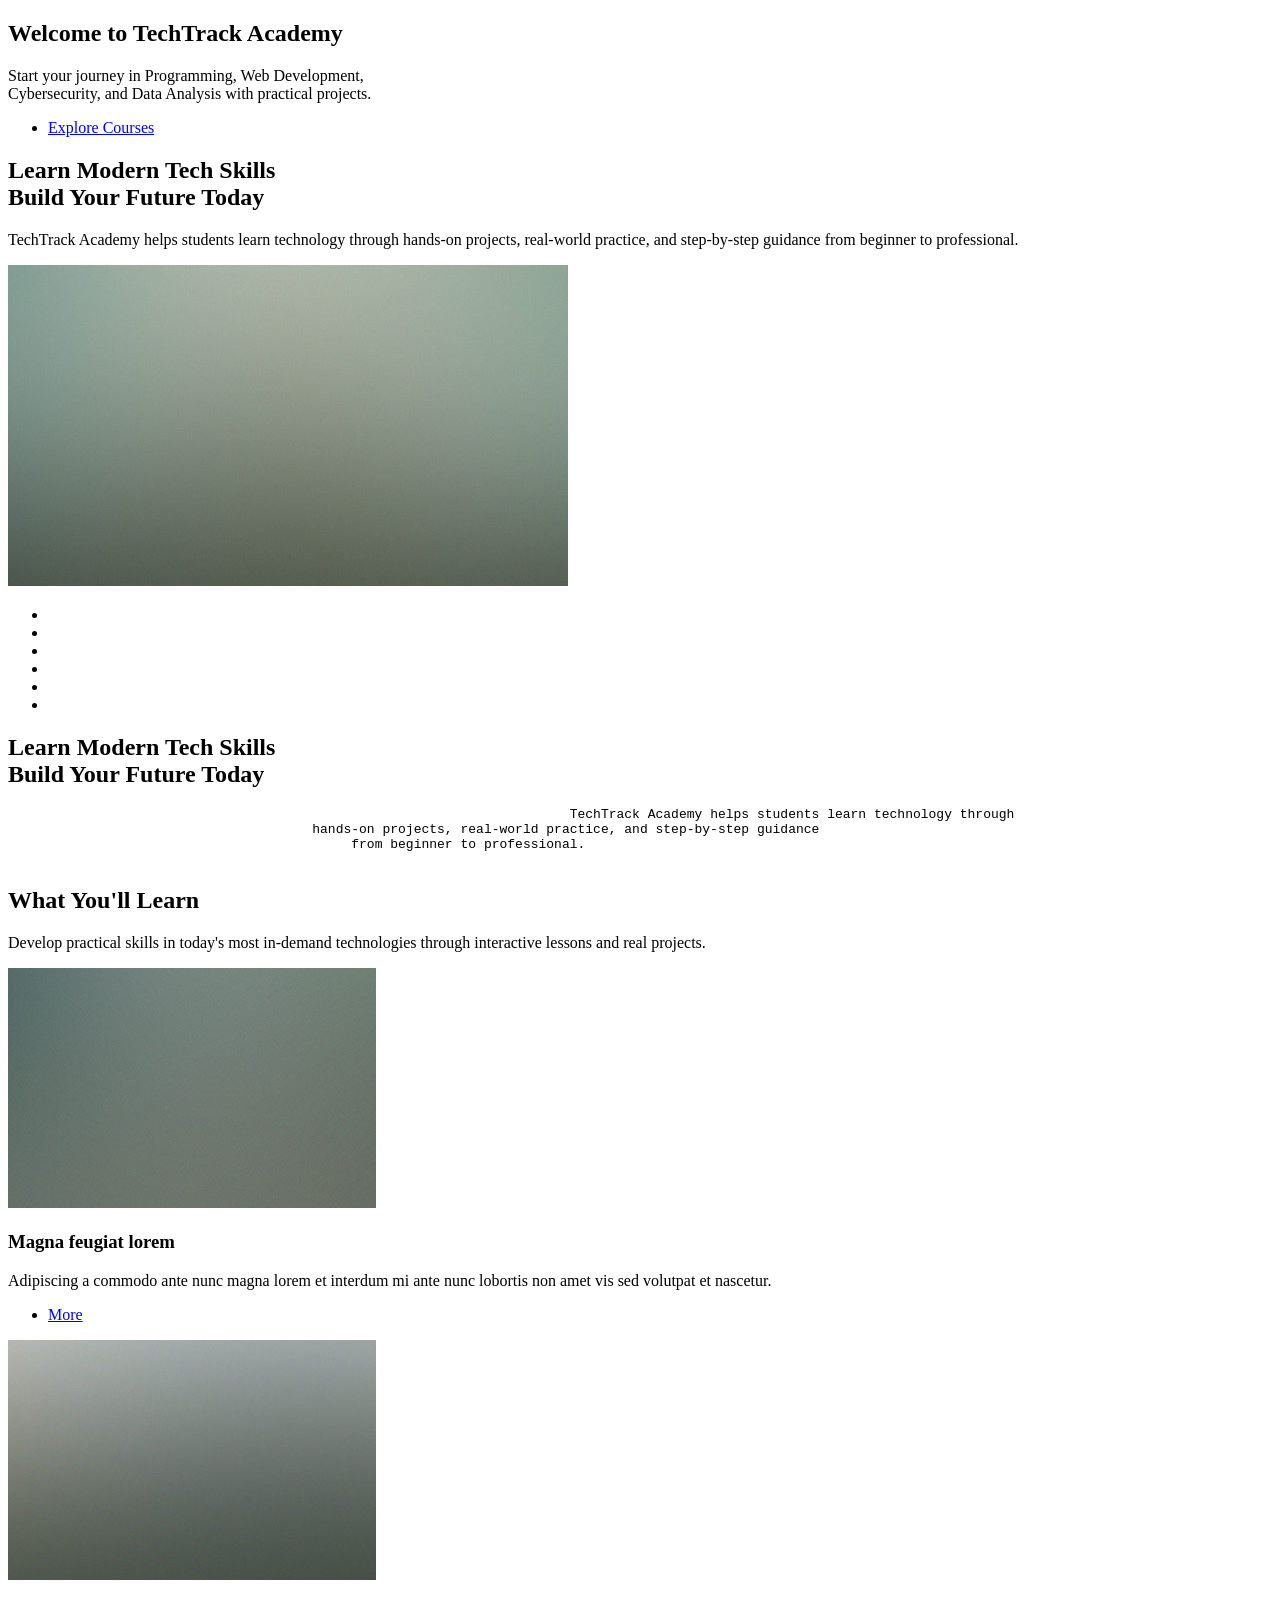
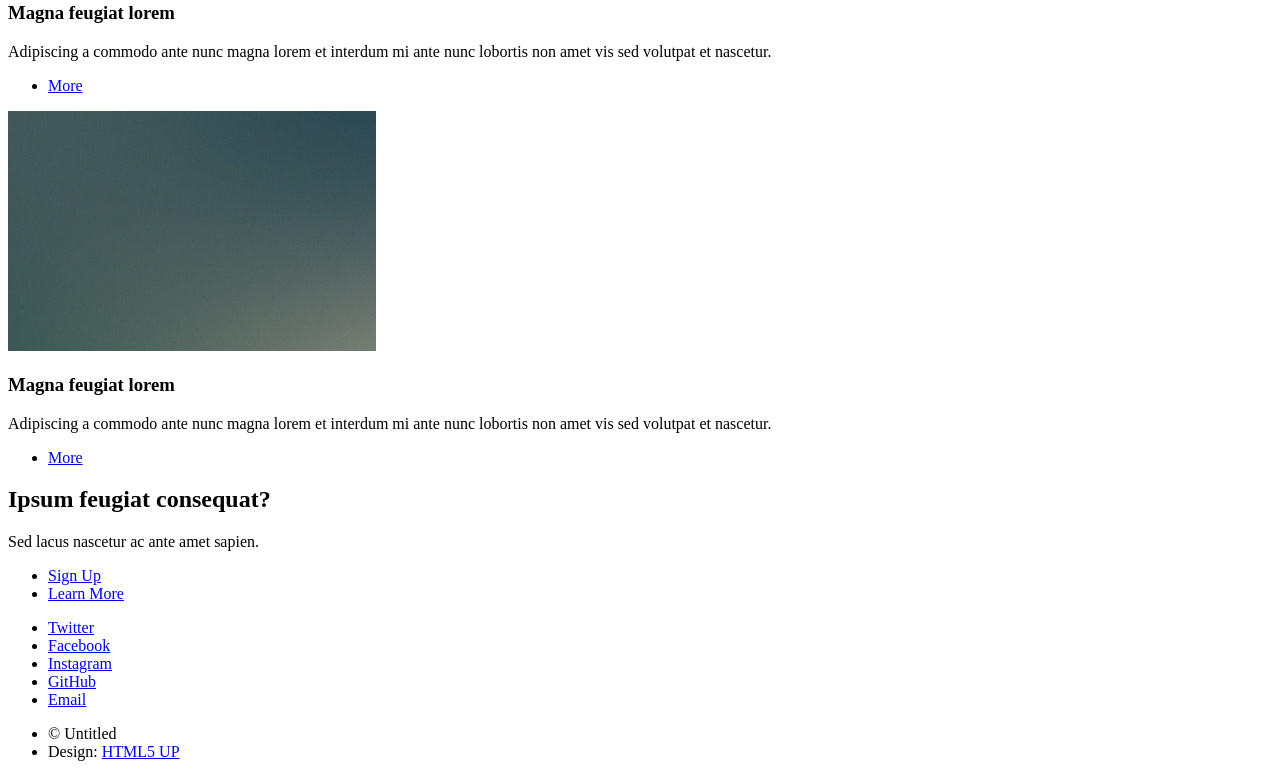
==== commit 64fe76f1: "Edit HTML content" ====
--- a/index.html
+++ b/index.html
@@ -6,7 +6,7 @@
 -->
 <html>
 	<head>
-		<title>Photon by HTML5 UP</title>
+		<title>TechTrack Academy</title>
 		<meta charset="utf-8" />
 		<meta name="viewport" content="width=device-width, initial-scale=1, user-scalable=no" />
 		<link rel="stylesheet" href="assets/css/main.css" />
@@ -17,13 +17,13 @@
 		<!-- Header -->
 			<section id="header">
 				<div class="inner">
-					<span class="icon solid major fa-cloud"></span>
-					<h1>Hi, I'm <strong>Photon</strong>, another fine<br />
-					little freebie from <a href="http://html5up.net">HTML5 UP</a>.</h1>
-					<p>Accumsan feugiat mi commodo erat lorem ipsum, sed magna<br />
-					lobortis feugiat sapien sed etiam volutpat accumsan.</p>
+				<span class="icon solid major fa-laptop-code"></span>
+
+            <h1>Welcome to <strong>TechTrack Academy</strong></h1>
+            <p>Start your journey in Programming, Web Development,<br />
+                      Cybersecurity, and Data Analysis with practical projects.</p>
 					<ul class="actions special">
-						<li><a href="#one" class="button scrolly">Discover</a></li>
+						<li><a href="#one" class="button scrolly">Explore Courses</a></li>
 					</ul>
 				</div>
 			</section>
@@ -34,11 +34,14 @@
 					<div class="row gtr-150">
 						<div class="col-6 col-12-medium">
 							<header class="major">
-								<h2>Lorem ipsum dolor adipiscing<br />
-								amet dolor consequat</h2>
-							</header>
-							<p>Adipiscing a commodo ante nunc accumsan et interdum mi ante adipiscing. A nunc lobortis non nisl amet vis sed volutpat aclacus nascetur ac non. Lorem curae et ante amet sapien sed tempus adipiscing id accumsan.</p>
-						</div>
+								<h2>Learn Modern Tech Skills<br />
+Build Your Future Today</h2>
+
+<p>
+TechTrack Academy helps students learn technology through
+hands-on projects, real-world practice, and step-by-step guidance
+from beginner to professional.
+</p>	</div>
 						<div class="col-6 col-12-medium imp-medium">
 							<span class="image fit"><img src="images/pic01.jpg" alt="" /></span>
 						</div>
@@ -62,12 +65,18 @@
 						</div>
 						<div class="col-6 col-12-medium">
 							<header class="major">
-								<h2>Lorem ipsum dolor adipiscing<br />
-								amet dolor consequat</h2>
+								<h2>Learn Modern Tech Skills<br />
+								Build Your Future Today</h2>
 							</header>
-							<p>Adipiscing a commodo ante nunc accumsan interdum mi ante adipiscing. A nunc lobortis non nisl amet vis volutpat aclacus nascetur ac non. Lorem curae eu ante amet sapien in tempus ac. Adipiscing id accumsan adipiscing ipsum.</p>
-							<p>Blandit faucibus proin. Ac aliquam integer adipiscing enim non praesent vis commodo nunc phasellus cubilia ac risus accumsan. Accumsan blandit. Lobortis phasellus non lobortis dit varius mi varius accumsan lobortis. Blandit ante aliquam lacinia lorem lobortis semper morbi col faucibus vitae integer placerat accumsan orci eu mi odio tempus adipiscing adipiscing adipiscing curae consequat feugiat etiam dolore.</p>
-							<p>Adipiscing a commodo ante nunc accumsan interdum mi ante adipiscing. A nunc lobortis non nisl amet vis volutpat aclacus nascetur ac non. Lorem curae eu ante amet sapien in tempus ac. Adipiscing id accumsan adipiscing ipsum.</p>
+						
+							<p>
+								<pre>
+									TechTrack Academy helps students learn technology through
+                                       hands-on projects, real-world practice, and step-by-step guidance
+                                            from beginner to professional.
+										</pre>
+
+                                         </p>
 						</div>
 					</div>
 				</div>
@@ -77,9 +86,10 @@
 			<section id="three" class="main style1 special">
 				<div class="container">
 					<header class="major">
-						<h2>Adipiscing amet consequat</h2>
+						<h2>What You'll Learn</h2>
 					</header>
-					<p>Ante nunc accumsan et aclacus nascetur ac ante amet sapien sed.</p>
+					<p>Develop practical skills in today's most in-demand technologies
+                        through interactive lessons and real projects.</p>
 					<div class="row gtr-150">
 						<div class="col-4 col-12-medium">
 							<span class="image fit"><img src="images/pic02.jpg" alt="" /></span>
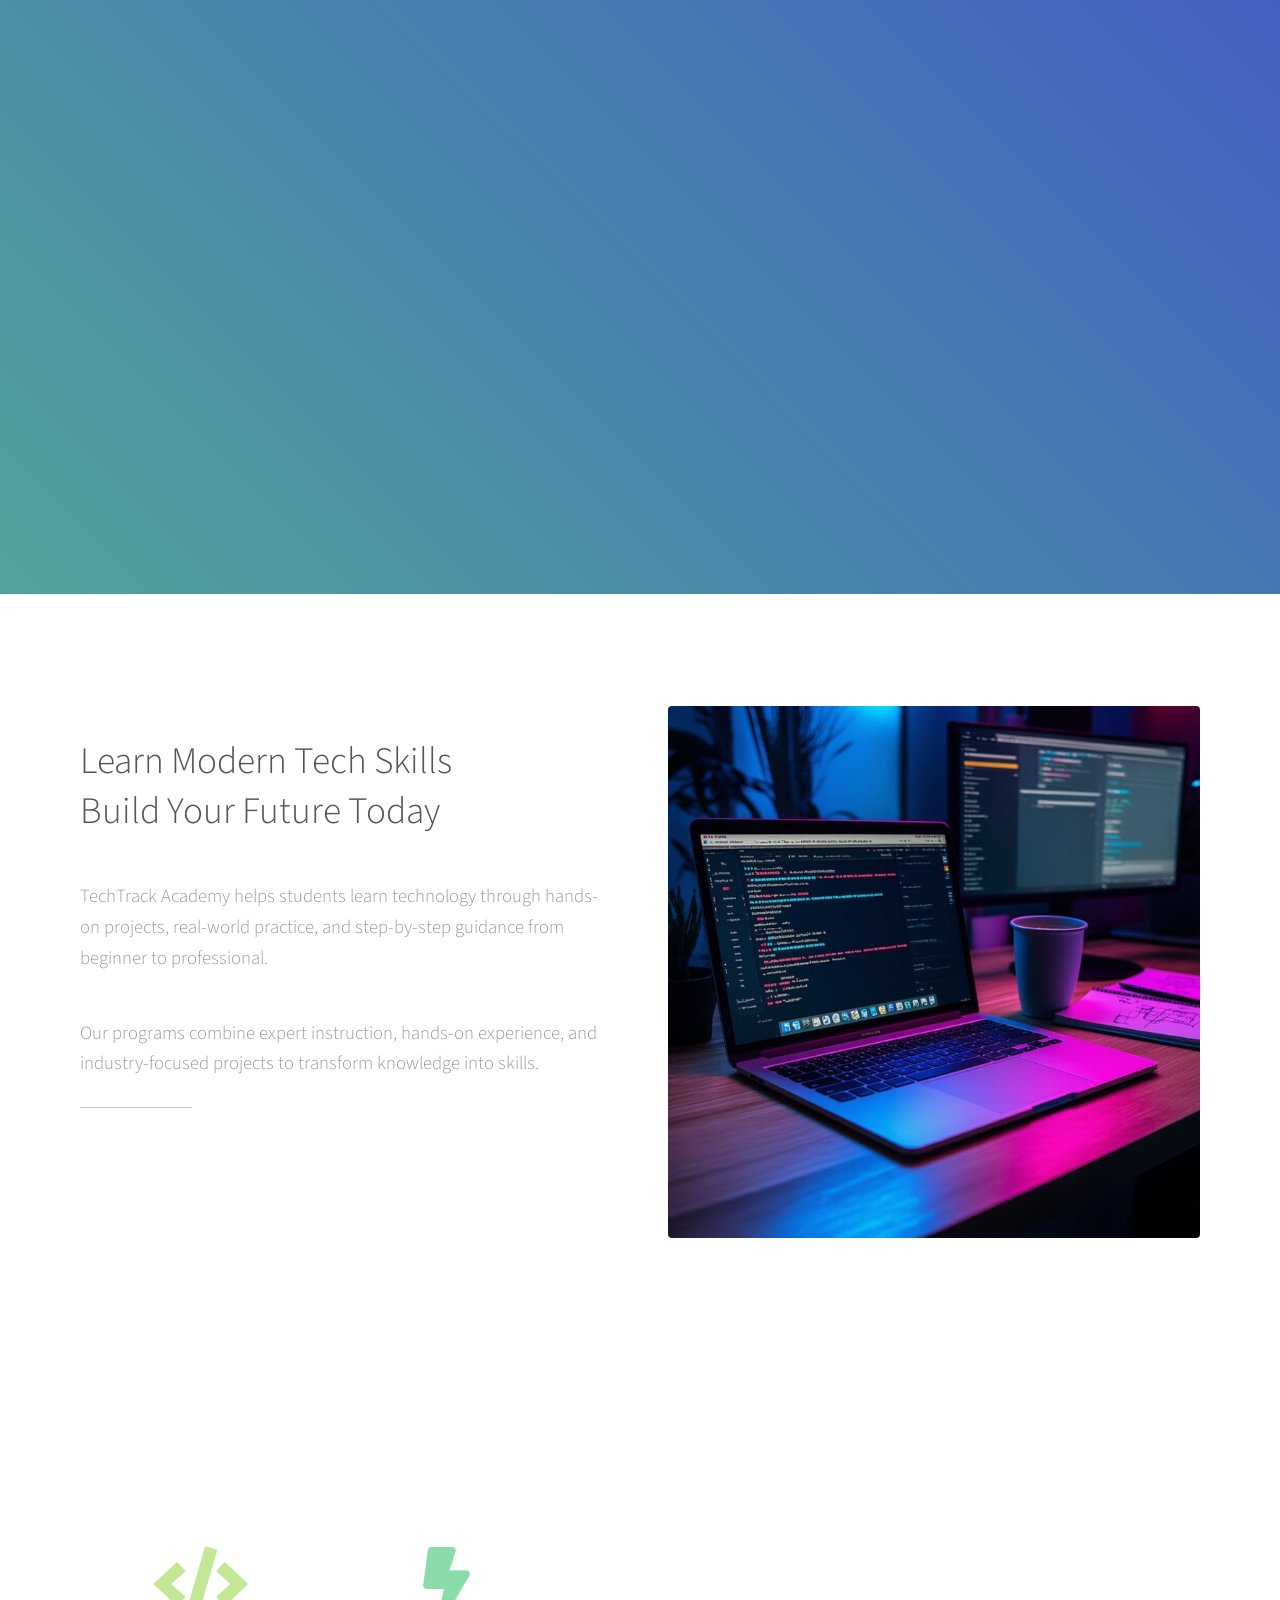
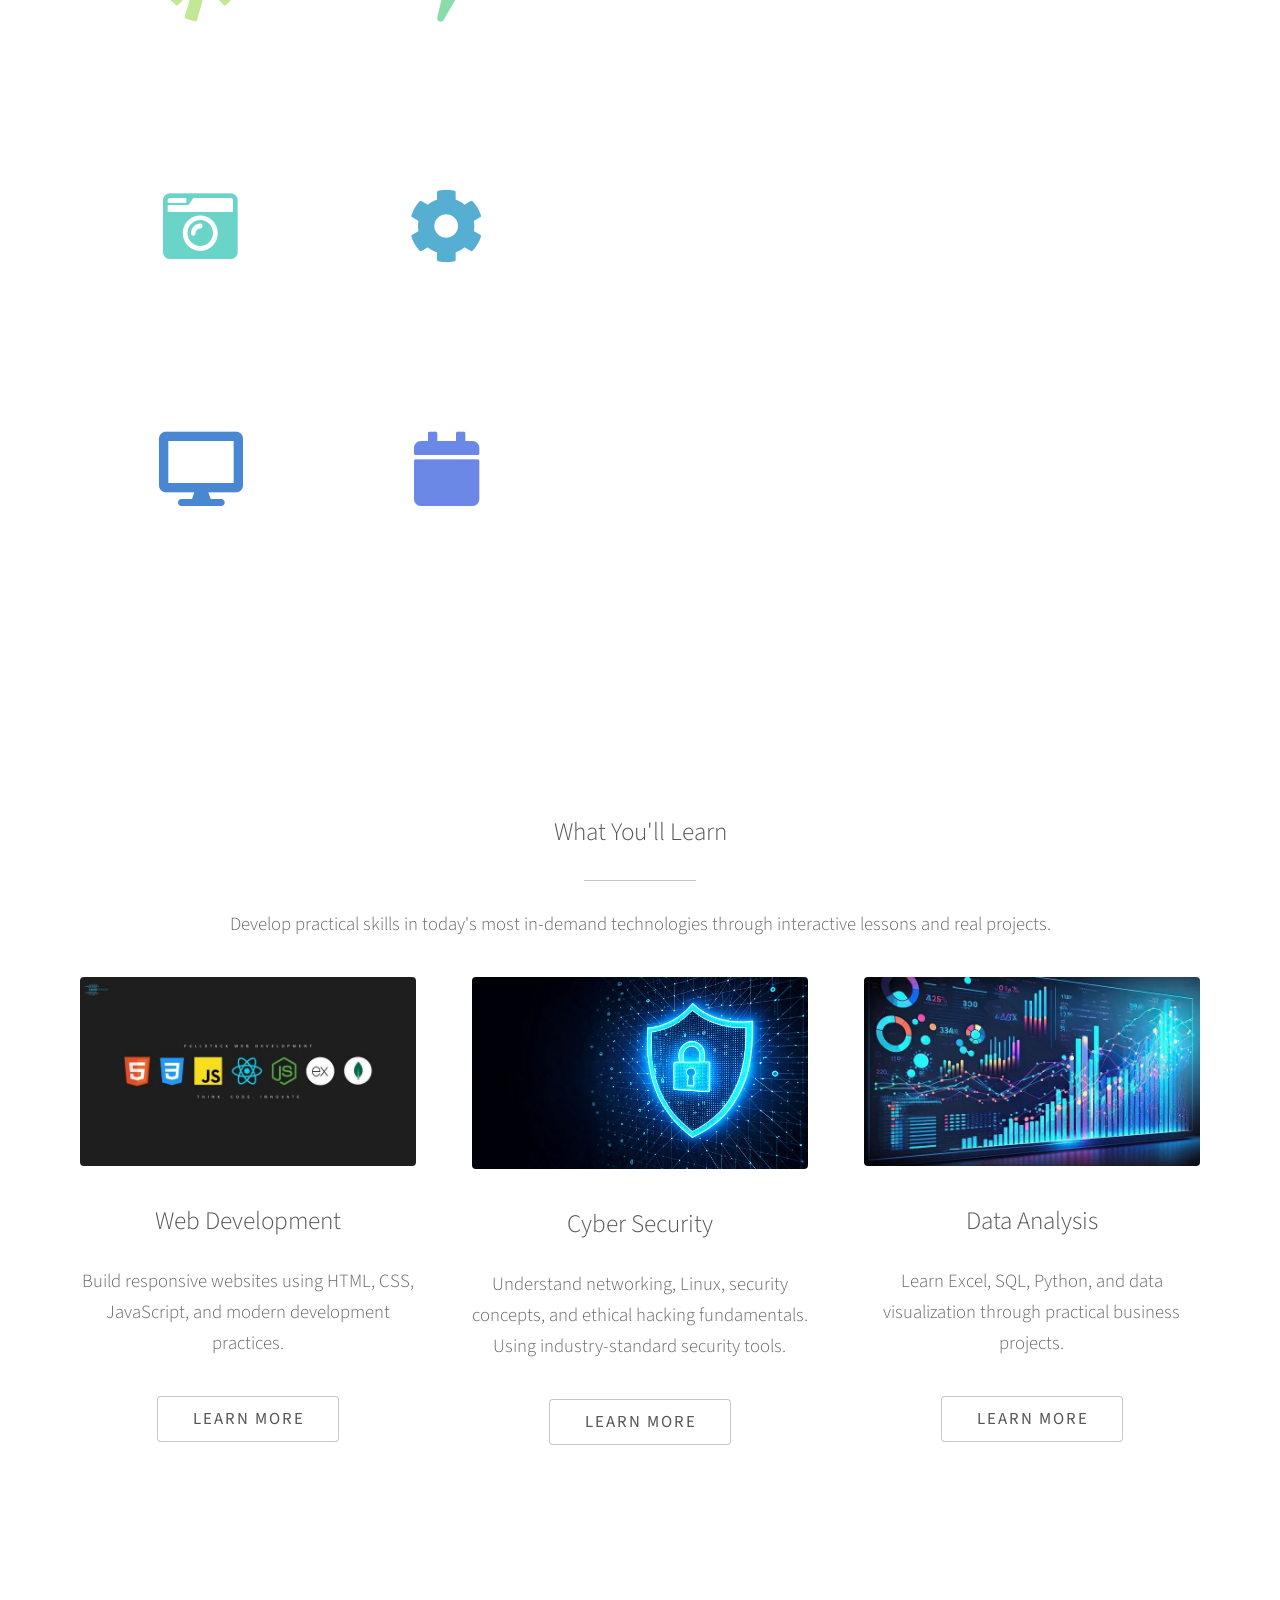
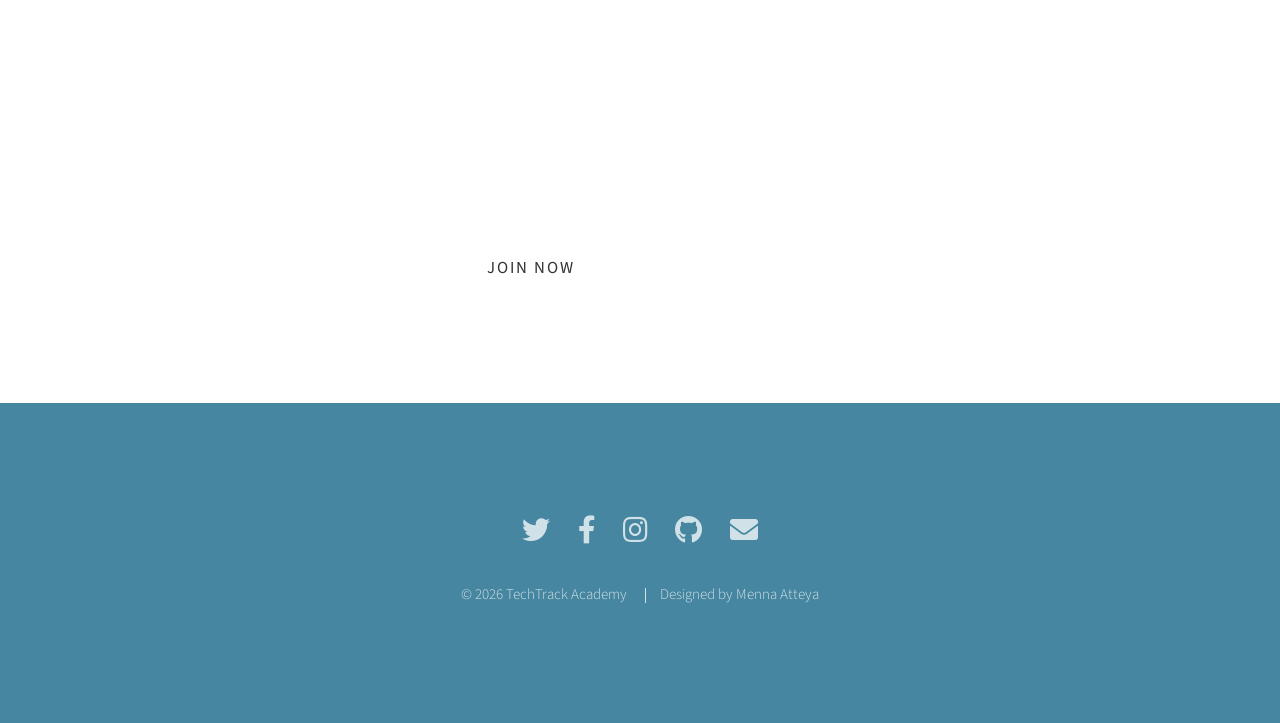
==== commit 3f285059: "Edit HTML content & add reg , contact pages" ====
--- a/index.html
+++ b/index.html
@@ -5,473 +5,193 @@
 	Free for personal and commercial use under the CCA 3.0 license (html5up.net/license)
 -->
 <html>
-	<head>
-		<title>TechTrack Academy</title>
-		<meta charset="utf-8" />
-		<meta name="viewport" content="width=device-width, initial-scale=1, user-scalable=no" />
-		<link rel="stylesheet" href="assets/css/main.css" />
-		<noscript><link rel="stylesheet" href="assets/css/noscript.css" /></noscript>
-	</head>
-	<body class="is-preload">
 
-		<!-- Header -->
-			<section id="header">
-				<div class="inner">
-				<span class="icon solid major fa-laptop-code"></span>
+<head>
+	<title>TechTrack Academy</title>
+	<meta charset="utf-8" />
+	<meta name="viewport" content="width=device-width, initial-scale=1, user-scalable=no" />
+	<link rel="stylesheet" href="assets/css/main.css" />
+	<noscript>
+		<link rel="stylesheet" href="assets/css/noscript.css" />
+	</noscript>
+</head>
 
-            <h1>Welcome to <strong>TechTrack Academy</strong></h1>
-            <p>Start your journey in Programming, Web Development,<br />
-                      Cybersecurity, and Data Analysis with practical projects.</p>
-					<ul class="actions special">
-						<li><a href="#one" class="button scrolly">Explore Courses</a></li>
+<body class="is-preload">
+
+	<!-- Header -->
+	<section id="header">
+		<div class="inner">
+			<span class="icon solid major fa-laptop-code"></span>
+
+			<h1>Welcome to <strong>TechTrack Academy</strong></h1>
+			<p>Start your journey in Programming, Web Development,<br />
+				Cybersecurity, and Data Analysis with practical projects.</p>
+				
+			<ul class="actions special">
+				<li><a href="#one" class="button scrolly">Explore Courses</a></li>
+			</ul>
+		</div>
+	</section>
+
+	<!-- One -->
+	<section id="one" class="main style1">
+		<div class="container">
+			<div class="row gtr-150">
+				<div class="col-6 col-12-medium">
+					<header class="major">
+						<br>
+						
+						<h2>Learn Modern Tech Skills<br />
+							Build Your Future Today</h2>
+							<br>
+						<p>
+							TechTrack Academy helps students learn technology through
+							hands-on projects, real-world practice, and step-by-step guidance
+							from beginner to professional.
+						</p>
+						<br>
+						<p>Our programs combine expert instruction, hands-on experience,
+						and industry-focused projects to transform knowledge into skills.</p>
+				</div>
+				<div class="col-6 col-12-medium imp-medium">
+					<span class="image fit"><img src="images\p1.jpg" alt="" /></span>
+				</div>
+			</div>
+		</div>
+	</section>
+
+	<!-- Two -->
+	<section id="two" class="main style2">
+		<div class="container">
+			<div class="row gtr-150">
+				<div class="col-6 col-12-medium">
+					<ul class="major-icons">
+						<li><span class="icon solid style1 major fa-code"></span></li>
+						<li><span class="icon solid style2 major fa-bolt"></span></li>
+						<li><span class="icon solid style3 major fa-camera-retro"></span></li>
+						<li><span class="icon solid style4 major fa-cog"></span></li>
+						<li><span class="icon solid style5 major fa-desktop"></span></li>
+						<li><span class="icon solid style6 major fa-calendar"></span></li>
 					</ul>
 				</div>
-			</section>
+				<div class="col-6 col-12-medium">
+					<header class="major">
+						<h2>What You'll Learn<br /></h2>
+					</header>
 
-		<!-- One -->
-			<section id="one" class="main style1">
-				<div class="container">
-					<div class="row gtr-150">
-						<div class="col-6 col-12-medium">
-							<header class="major">
-								<h2>Learn Modern Tech Skills<br />
-Build Your Future Today</h2>
+					<p>
+						Develop practical skills in today's most in-demand technologies
+						through interactive lessons and real projects.
 
-<p>
-TechTrack Academy helps students learn technology through
-hands-on projects, real-world practice, and step-by-step guidance
-from beginner to professional.
-</p>	</div>
-						<div class="col-6 col-12-medium imp-medium">
-							<span class="image fit"><img src="images/pic01.jpg" alt="" /></span>
-						</div>
-					</div>
+					</p>
+					<p>
+						• HTML5 & CSS3<br>
+						• JavaScript Basics<br>
+						• Git & GitHub<br>
+						• Responsive Web Design<br>
+						• Problem Solving<br>
+						• Career Development
+					</p>
+
+					<p>
+						Our goal is to help every student build confidence and create
+						professional portfolio projects.
+					</p>
 				</div>
-			</section>
+			</div>
+		</div>
+	</section>
 
-		<!-- Two -->
-			<section id="two" class="main style2">
-				<div class="container">
-					<div class="row gtr-150">
-						<div class="col-6 col-12-medium">
-							<ul class="major-icons">
-								<li><span class="icon solid style1 major fa-code"></span></li>
-								<li><span class="icon solid style2 major fa-bolt"></span></li>
-								<li><span class="icon solid style3 major fa-camera-retro"></span></li>
-								<li><span class="icon solid style4 major fa-cog"></span></li>
-								<li><span class="icon solid style5 major fa-desktop"></span></li>
-								<li><span class="icon solid style6 major fa-calendar"></span></li>
-							</ul>
-						</div>
-						<div class="col-6 col-12-medium">
-							<header class="major">
-								<h2>Learn Modern Tech Skills<br />
-								Build Your Future Today</h2>
-							</header>
-						
-							<p>
-								<pre>
-									TechTrack Academy helps students learn technology through
-                                       hands-on projects, real-world practice, and step-by-step guidance
-                                            from beginner to professional.
-										</pre>
+	<!-- Three -->
+	<section id="three" class="main style1 special">
+		<div class="container">
+			<header class="major">
+				<h3>What You'll Learn</h3>
 
-                                         </p>
-						</div>
-					</div>
-				</div>
-			</section>
+			</header>
+			<p>
+				Develop practical skills in today's most in-demand technologies
+				through interactive lessons and real projects.
 
-		<!-- Three -->
-			<section id="three" class="main style1 special">
-				<div class="container">
-					<header class="major">
-						<h2>What You'll Learn</h2>
-					</header>
-					<p>Develop practical skills in today's most in-demand technologies
-                        through interactive lessons and real projects.</p>
-					<div class="row gtr-150">
-						<div class="col-4 col-12-medium">
-							<span class="image fit"><img src="images/pic02.jpg" alt="" /></span>
-							<h3>Magna feugiat lorem</h3>
-							<p>Adipiscing a commodo ante nunc magna lorem et interdum mi ante nunc lobortis non amet vis sed volutpat et nascetur.</p>
-							<ul class="actions special">
-								<li><a href="#" class="button">More</a></li>
-							</ul>
-						</div>
-						<div class="col-4 col-12-medium">
-							<span class="image fit"><img src="images/pic03.jpg" alt="" /></span>
-							<h3>Magna feugiat lorem</h3>
-							<p>Adipiscing a commodo ante nunc magna lorem et interdum mi ante nunc lobortis non amet vis sed volutpat et nascetur.</p>
-							<ul class="actions special">
-								<li><a href="#" class="button">More</a></li>
-							</ul>
-						</div>
-						<div class="col-4 col-12-medium">
-							<span class="image fit"><img src="images/pic04.jpg" alt="" /></span>
-							<h3>Magna feugiat lorem</h3>
-							<p>Adipiscing a commodo ante nunc magna lorem et interdum mi ante nunc lobortis non amet vis sed volutpat et nascetur.</p>
-							<ul class="actions special">
-								<li><a href="#" class="button">More</a></li>
-							</ul>
-						</div>
-					</div>
-				</div>
-			</section>
+			</p>
+			<div class="row gtr-150">
+				<div class="col-4 col-12-medium">
+					<span class="image fit"><img src="images/p2.jpg" alt="" /></span>
+					<h3>Web Development</h3>
+					<p>
+						Build responsive websites using HTML, CSS, JavaScript,
+						and modern development practices.
+					</p>
 
-		<!-- Four -->
-			<section id="four" class="main style2 special">
-				<div class="container">
-					<header class="major">
-						<h2>Ipsum feugiat consequat?</h2>
-					</header>
-					<p>Sed lacus nascetur ac ante amet sapien.</p>
 					<ul class="actions special">
-						<li><a href="#" class="button wide primary">Sign Up</a></li>
-						<li><a href="#" class="button wide">Learn More</a></li>
+						<li><a href="#" class="button">Learn More</a></li>
 					</ul>
 				</div>
-			</section>
+				<div class="col-4 col-12-medium">
+					<span class="image fit"><img src="images/p3.jpg" alt="" /></span>
+					<h3>Cyber Security</h3>
+					<p>
+						Understand networking, Linux, security concepts,
+						and ethical hacking fundamentals.
+						Using industry-standard security tools.
+						
+					</p>
 
-		<!-- Five -->
-		<!--
-			<section id="five" class="main style1">
-				<div class="container">
-					<header class="major special">
-						<h2>Elements</h2>
-					</header>
+					<ul class="actions special">
+						<li><a href="#" class="button">Learn More</a></li>
+					</ul>
+				</div>
+				<div class="col-4 col-12-medium">
+					<span class="image fit"><img src="images/p4.jpg" alt="" /></span>
+					<h3>Data Analysis</h3>
+					<p>Learn Excel, SQL, Python, and data visualization
+					through practical business projects.</p>
+					<ul class="actions special">
+						<li><a href="#" class="button">Learn More</a></li>
+					</ul>
+				</div>
+			</div>
+		</div>
+	</section>
 
-					<section>
-						<h4>Text</h4>
-						<p>This is <b>bold</b> and this is <strong>strong</strong>. This is <i>italic</i> and this is <em>emphasized</em>.
-						This is <sup>superscript</sup> text and this is <sub>subscript</sub> text.
-						This is <u>underlined</u> and this is code: <code>for (;;) { ... }</code>. Finally, <a href="#">this is a link</a>.</p>
-						<hr />
-						<header>
-							<h4>Heading with a Subtitle</h4>
-							<p>Lorem ipsum dolor sit amet nullam id egestas urna aliquam</p>
-						</header>
-						<p>Nunc lacinia ante nunc ac lobortis. Interdum adipiscing gravida odio porttitor sem non mi integer non faucibus ornare mi ut ante amet placerat aliquet. Volutpat eu sed ante lacinia sapien lorem accumsan varius montes viverra nibh in adipiscing blandit tempus accumsan.</p>
-						<header>
-							<h5>Heading with a Subtitle</h5>
-							<p>Lorem ipsum dolor sit amet nullam id egestas urna aliquam</p>
-						</header>
-						<p>Nunc lacinia ante nunc ac lobortis. Interdum adipiscing gravida odio porttitor sem non mi integer non faucibus ornare mi ut ante amet placerat aliquet. Volutpat eu sed ante lacinia sapien lorem accumsan varius montes viverra nibh in adipiscing blandit tempus accumsan.</p>
-						<hr />
-						<h2>Heading Level 2</h2>
-						<h3>Heading Level 3</h3>
-						<h4>Heading Level 4</h4>
-						<h5>Heading Level 5</h5>
-						<h6>Heading Level 6</h6>
-						<hr />
-						<h5>Blockquote</h5>
-						<blockquote>Fringilla nisl. Donec accumsan interdum nisi, quis tincidunt felis sagittis eget tempus euismod. Vestibulum ante ipsum primis in faucibus vestibulum. Blandit adipiscing eu felis iaculis volutpat ac adipiscing accumsan faucibus. Vestibulum ante ipsum primis in faucibus lorem ipsum dolor sit amet nullam adipiscing eu felis.</blockquote>
-						<h5>Preformatted</h5>
-						<pre><code>i = 0;
+	<!-- Four -->
+	<section id="four" class="main style2 special">
+		<div class="container">
+			<header class="major">
+				<h2>Ready to Start Learning?</h2>
+			</header>
+			<p>Join TechTrack Academy today and begin your journey
+			towards becoming a skilled tech professional.</p>
+			<ul class="actions special">
+				<li><a href="register.html" class="button wide primary">Join Now</a></li>
+				<li><a href="contact.html" class="button wide">Contact Us</a></li>
+			</ul>
+		</div>
+	</section>
 
-while (!deck.isInOrder()) {
-print 'Iteration ' + i;
-deck.shuffle();
-i++;
-}
+	<!-- Footer -->
+	<section id="footer">
+		<ul class="icons">
+			<li><a href="#" class="icon brands alt fa-twitter"><span class="label">Twitter</span></a></li>
+			<li><a href="#" class="icon brands alt fa-facebook-f"><span class="label">Facebook</span></a></li>
+			<li><a href="#" class="icon brands alt fa-instagram"><span class="label">Instagram</span></a></li>
+			<li><a href="#" class="icon brands alt fa-github"><span class="label">GitHub</span></a></li>
+			<li><a href="#" class="icon solid alt fa-envelope"><span class="label">Email</span></a></li>
+		</ul>
+		<ul class="copyright">
+			<li>&copy; 2026 TechTrack Academy</li>
+			<li>Designed by Menna Atteya</li>
+		</ul>
+	</section>
 
-print 'It took ' + i + ' iterations to sort the deck.';</code></pre>
-					</section>
+	<!-- Scripts -->
+	<script src="assets/js/jquery.min.js"></script>
+	<script src="assets/js/jquery.scrolly.min.js"></script>
+	<script src="assets/js/browser.min.js"></script>
+	<script src="assets/js/breakpoints.min.js"></script>
+	<script src="assets/js/util.js"></script>
+	<script src="assets/js/main.js"></script>
 
-					<section>
-						<h4>Lists</h4>
-						<div class="row">
-							<div class="col-6 col-12-medium">
-								<h5>Unordered</h5>
-								<ul>
-									<li>Dolor pulvinar etiam.</li>
-									<li>Sagittis adipiscing.</li>
-									<li>Felis enim feugiat.</li>
-								</ul>
-								<h5>Alternate</h5>
-								<ul class="alt">
-									<li>Dolor pulvinar etiam.</li>
-									<li>Sagittis adipiscing.</li>
-									<li>Felis enim feugiat.</li>
-								</ul>
-							</div>
-							<div class="col-6 col-12-medium">
-								<h5>Ordered</h5>
-								<ol>
-									<li>Dolor pulvinar etiam.</li>
-									<li>Etiam vel felis viverra.</li>
-									<li>Felis enim feugiat.</li>
-									<li>Dolor pulvinar etiam.</li>
-									<li>Etiam vel felis lorem.</li>
-									<li>Felis enim et feugiat.</li>
-								</ol>
-								<h5>Icons</h5>
-								<ul class="icons">
-									<li><a href="#" class="icon brands fa-twitter"><span class="label">Twitter</span></a></li>
-									<li><a href="#" class="icon brands fa-facebook-f"><span class="label">Facebook</span></a></li>
-									<li><a href="#" class="icon brands fa-instagram"><span class="label">Instagram</span></a></li>
-									<li><a href="#" class="icon brands fa-github"><span class="label">Github</span></a></li>
-								</ul>
-							</div>
-						</div>
-						<h5>Actions</h5>
-						<div class="row">
-							<div class="col-6 col-12-medium">
-								<ul class="actions">
-									<li><a href="#" class="button primary">Default</a></li>
-									<li><a href="#" class="button">Default</a></li>
-								</ul>
-								<ul class="actions small">
-									<li><a href="#" class="button primary small">Small</a></li>
-									<li><a href="#" class="button small">Small</a></li>
-								</ul>
-								<ul class="actions stacked">
-									<li><a href="#" class="button primary">Default</a></li>
-									<li><a href="#" class="button">Default</a></li>
-								</ul>
-								<ul class="actions stacked">
-									<li><a href="#" class="button primary small">Small</a></li>
-									<li><a href="#" class="button small">Small</a></li>
-								</ul>
-							</div>
-							<div class="col-6 col-12-medium">
-								<ul class="actions stacked">
-									<li><a href="#" class="button primary fit">Default</a></li>
-									<li><a href="#" class="button fit">Default</a></li>
-								</ul>
-								<ul class="actions stacked">
-									<li><a href="#" class="button primary small fit">Small</a></li>
-									<li><a href="#" class="button small fit">Small</a></li>
-								</ul>
-							</div>
-						</div>
-					</section>
+</body>
 
-					<section>
-						<h4>Table</h4>
-						<h5>Default</h5>
-						<div class="table-wrapper">
-							<table>
-								<thead>
-									<tr>
-										<th>Name</th>
-										<th>Description</th>
-										<th>Price</th>
-									</tr>
-								</thead>
-								<tbody>
-									<tr>
-										<td>Item One</td>
-										<td>Ante turpis integer aliquet porttitor.</td>
-										<td>29.99</td>
-									</tr>
-									<tr>
-										<td>Item Two</td>
-										<td>Vis ac commodo adipiscing arcu aliquet.</td>
-										<td>19.99</td>
-									</tr>
-									<tr>
-										<td>Item Three</td>
-										<td> Morbi faucibus arcu accumsan lorem.</td>
-										<td>29.99</td>
-									</tr>
-									<tr>
-										<td>Item Four</td>
-										<td>Vitae integer tempus condimentum.</td>
-										<td>19.99</td>
-									</tr>
-									<tr>
-										<td>Item Five</td>
-										<td>Ante turpis integer aliquet porttitor.</td>
-										<td>29.99</td>
-									</tr>
-								</tbody>
-								<tfoot>
-									<tr>
-										<td colspan="2"></td>
-										<td>100.00</td>
-									</tr>
-								</tfoot>
-							</table>
-						</div>
-
-						<h5>Alternate</h5>
-						<div class="table-wrapper">
-							<table class="alt">
-								<thead>
-									<tr>
-										<th>Name</th>
-										<th>Description</th>
-										<th>Price</th>
-									</tr>
-								</thead>
-								<tbody>
-									<tr>
-										<td>Item One</td>
-										<td>Ante turpis integer aliquet porttitor.</td>
-										<td>29.99</td>
-									</tr>
-									<tr>
-										<td>Item Two</td>
-										<td>Vis ac commodo adipiscing arcu aliquet.</td>
-										<td>19.99</td>
-									</tr>
-									<tr>
-										<td>Item Three</td>
-										<td> Morbi faucibus arcu accumsan lorem.</td>
-										<td>29.99</td>
-									</tr>
-									<tr>
-										<td>Item Four</td>
-										<td>Vitae integer tempus condimentum.</td>
-										<td>19.99</td>
-									</tr>
-									<tr>
-										<td>Item Five</td>
-										<td>Ante turpis integer aliquet porttitor.</td>
-										<td>29.99</td>
-									</tr>
-								</tbody>
-								<tfoot>
-									<tr>
-										<td colspan="2"></td>
-										<td>100.00</td>
-									</tr>
-								</tfoot>
-							</table>
-						</div>
-					</section>
-
-					<section>
-						<h4>Buttons</h4>
-						<ul class="actions">
-							<li><a href="#" class="button primary">Primary</a></li>
-							<li><a href="#" class="button">Default</a></li>
-						</ul>
-						<ul class="actions">
-							<li><a href="#" class="button large">Large</a></li>
-							<li><a href="#" class="button">Default</a></li>
-							<li><a href="#" class="button small">Small</a></li>
-						</ul>
-						<ul class="actions fit">
-							<li><a href="#" class="button fit">Fit</a></li>
-							<li><a href="#" class="button primary fit">Fit</a></li>
-							<li><a href="#" class="button fit">Fit</a></li>
-						</ul>
-						<ul class="actions fit small">
-							<li><a href="#" class="button primary fit small">Fit + Small</a></li>
-							<li><a href="#" class="button fit small">Fit + Small</a></li>
-							<li><a href="#" class="button primary fit small">Fit + Small</a></li>
-						</ul>
-						<ul class="actions">
-							<li><a href="#" class="button primary icon solid fa-download">Icon</a></li>
-							<li><a href="#" class="button icon solid fa-download">Icon</a></li>
-						</ul>
-						<ul class="actions">
-							<li><span class="button primary disabled">Disabled</span></li>
-							<li><span class="button disabled">Disabled</span></li>
-						</ul>
-					</section>
-
-					<section>
-						<h4>Form</h4>
-						<form method="post" action="#">
-							<div class="row gtr-uniform gtr-50">
-								<div class="col-6 col-12-xsmall">
-									<input type="text" name="demo-name" id="demo-name" value="" placeholder="Name" />
-								</div>
-								<div class="col-6 col-12-xsmall">
-									<input type="email" name="demo-email" id="demo-email" value="" placeholder="Email" />
-								</div>
-								<div class="col-12">
-									<select name="demo-category" id="demo-category">
-										<option value="">- Category -</option>
-										<option value="1">Manufacturing</option>
-										<option value="1">Shipping</option>
-										<option value="1">Administration</option>
-										<option value="1">Human Resources</option>
-									</select>
-								</div>
-								<div class="col-4 col-12-small">
-									<input type="radio" id="demo-priority-low" name="demo-priority" checked>
-									<label for="demo-priority-low">Low</label>
-								</div>
-								<div class="col-4 col-12-small">
-									<input type="radio" id="demo-priority-normal" name="demo-priority">
-									<label for="demo-priority-normal">Normal</label>
-								</div>
-								<div class="col-4 col-12-small">
-									<input type="radio" id="demo-priority-high" name="demo-priority">
-									<label for="demo-priority-high">High</label>
-								</div>
-								<div class="col-6 col-12-small">
-									<input type="checkbox" id="demo-copy" name="demo-copy">
-									<label for="demo-copy">Email me a copy</label>
-								</div>
-								<div class="col-6 col-12-small">
-									<input type="checkbox" id="demo-human" name="demo-human" checked>
-									<label for="demo-human">Not a robot</label>
-								</div>
-								<div class="col-12">
-									<textarea name="demo-message" id="demo-message" placeholder="Enter your message" rows="6"></textarea>
-								</div>
-								<div class="col-12">
-									<ul class="actions">
-										<li><input type="submit" value="Send Message" class="primary" /></li>
-										<li><input type="reset" value="Reset" /></li>
-									</ul>
-								</div>
-							</div>
-						</form>
-					</section>
-
-					<section>
-						<h4>Image</h4>
-						<h5>Fit</h5>
-						<div class="box alt">
-							<div class="row gtr-uniform gtr-50">
-								<div class="col-12"><span class="image fit"><img src="images/pic06.jpg" alt="" /></span></div>
-								<div class="col-4"><span class="image fit"><img src="images/pic02.jpg" alt="" /></span></div>
-								<div class="col-4"><span class="image fit"><img src="images/pic03.jpg" alt="" /></span></div>
-								<div class="col-4"><span class="image fit"><img src="images/pic04.jpg" alt="" /></span></div>
-								<div class="col-4"><span class="image fit"><img src="images/pic03.jpg" alt="" /></span></div>
-								<div class="col-4"><span class="image fit"><img src="images/pic04.jpg" alt="" /></span></div>
-								<div class="col-4"><span class="image fit"><img src="images/pic02.jpg" alt="" /></span></div>
-								<div class="col-4"><span class="image fit"><img src="images/pic04.jpg" alt="" /></span></div>
-								<div class="col-4"><span class="image fit"><img src="images/pic02.jpg" alt="" /></span></div>
-								<div class="col-4"><span class="image fit"><img src="images/pic03.jpg" alt="" /></span></div>
-							</div>
-						</div>
-						<h5>Left &amp; Right</h5>
-						<p><span class="image left"><img src="images/pic05.jpg" alt="" /></span>Fringilla nisl. Donec accumsan interdum nisi, quis tincidunt felis sagittis eget. tempus euismod. Vestibulum ante ipsum primis in faucibus vestibulum. Blandit adipiscing eu felis iaculis volutpat ac adipiscing accumsan eu faucibus. Integer ac pellentesque praesent tincidunt felis sagittis eget. tempus euismod. Vestibulum ante ipsum primis in faucibus vestibulum. Blandit adipiscing eu felis iaculis volutpat ac adipiscing accumsan eu faucibus. Integer ac pellentesque praesent. Donec accumsan interdum nisi, quis tincidunt felis sagittis eget. tempus euismod. Vestibulum ante ipsum primis in faucibus vestibulum. Blandit adipiscing eu felis iaculis volutpat ac adipiscing accumsan eu faucibus. Integer ac pellentesque praesent tincidunt felis sagittis eget. tempus euismod. Vestibulum ante ipsum primis in faucibus vestibulum. Blandit adipiscing eu felis iaculis volutpat ac adipiscing accumsan eu faucibus. Integer ac pellentesque praesent. Blandit adipiscing eu felis iaculis volutpat ac adipiscing accumsan eu faucibus. Integer ac pellentesque praesent tincidunt felis sagittis eget. tempus euismod. Vestibulum ante ipsum primis in faucibus vestibulum. Blandit adipiscing eu felis iaculis volutpat ac adipiscing accumsan eu faucibus. Integer ac pellentesque praesent.</p>
-						<p><span class="image right"><img src="images/pic05.jpg" alt="" /></span>Fringilla nisl. Donec accumsan interdum nisi, quis tincidunt felis sagittis eget. tempus euismod. Vestibulum ante ipsum primis in faucibus vestibulum. Blandit adipiscing eu felis iaculis volutpat ac adipiscing accumsan eu faucibus. Integer ac pellentesque praesent tincidunt felis sagittis eget. tempus euismod. Vestibulum ante ipsum primis in faucibus vestibulum. Blandit adipiscing eu felis iaculis volutpat ac adipiscing accumsan eu faucibus. Integer ac pellentesque praesent. Donec accumsan interdum nisi, quis tincidunt felis sagittis eget. tempus euismod. Vestibulum ante ipsum primis in faucibus vestibulum. Blandit adipiscing eu felis iaculis volutpat ac adipiscing accumsan eu faucibus. Integer ac pellentesque praesent tincidunt felis sagittis eget. tempus euismod. Vestibulum ante ipsum primis in faucibus vestibulum. Blandit adipiscing eu felis iaculis volutpat ac adipiscing accumsan eu faucibus. Integer ac pellentesque praesent. Blandit adipiscing eu felis iaculis volutpat ac adipiscing accumsan eu faucibus. Integer ac pellentesque praesent tincidunt felis sagittis eget. tempus euismod. Vestibulum ante ipsum primis in faucibus vestibulum. Blandit adipiscing eu felis iaculis volutpat ac adipiscing accumsan eu faucibus. Integer ac pellentesque praesent.</p>
-					</section>
-
-				</div>
-			</section>
-		-->
-
-		<!-- Footer -->
-			<section id="footer">
-				<ul class="icons">
-					<li><a href="#" class="icon brands alt fa-twitter"><span class="label">Twitter</span></a></li>
-					<li><a href="#" class="icon brands alt fa-facebook-f"><span class="label">Facebook</span></a></li>
-					<li><a href="#" class="icon brands alt fa-instagram"><span class="label">Instagram</span></a></li>
-					<li><a href="#" class="icon brands alt fa-github"><span class="label">GitHub</span></a></li>
-					<li><a href="#" class="icon solid alt fa-envelope"><span class="label">Email</span></a></li>
-				</ul>
-				<ul class="copyright">
-					<li>&copy; Untitled</li><li>Design: <a href="http://html5up.net">HTML5 UP</a></li>
-				</ul>
-			</section>
-
-		<!-- Scripts -->
-			<script src="assets/js/jquery.min.js"></script>
-			<script src="assets/js/jquery.scrolly.min.js"></script>
-			<script src="assets/js/browser.min.js"></script>
-			<script src="assets/js/breakpoints.min.js"></script>
-			<script src="assets/js/util.js"></script>
-			<script src="assets/js/main.js"></script>
-
-	</body>
 </html>
--- a/assets/css/main.css
+++ b/assets/css/main.css
@@ -3509,4 +3509,12 @@
 				padding: 2em 1em 2em 1em ;
 			}
 
-	}+
+
+	}
+
+	input[type="number"],
+    input[type="tel"] {
+    width: 100%;
+    box-sizing: border-box;
+}
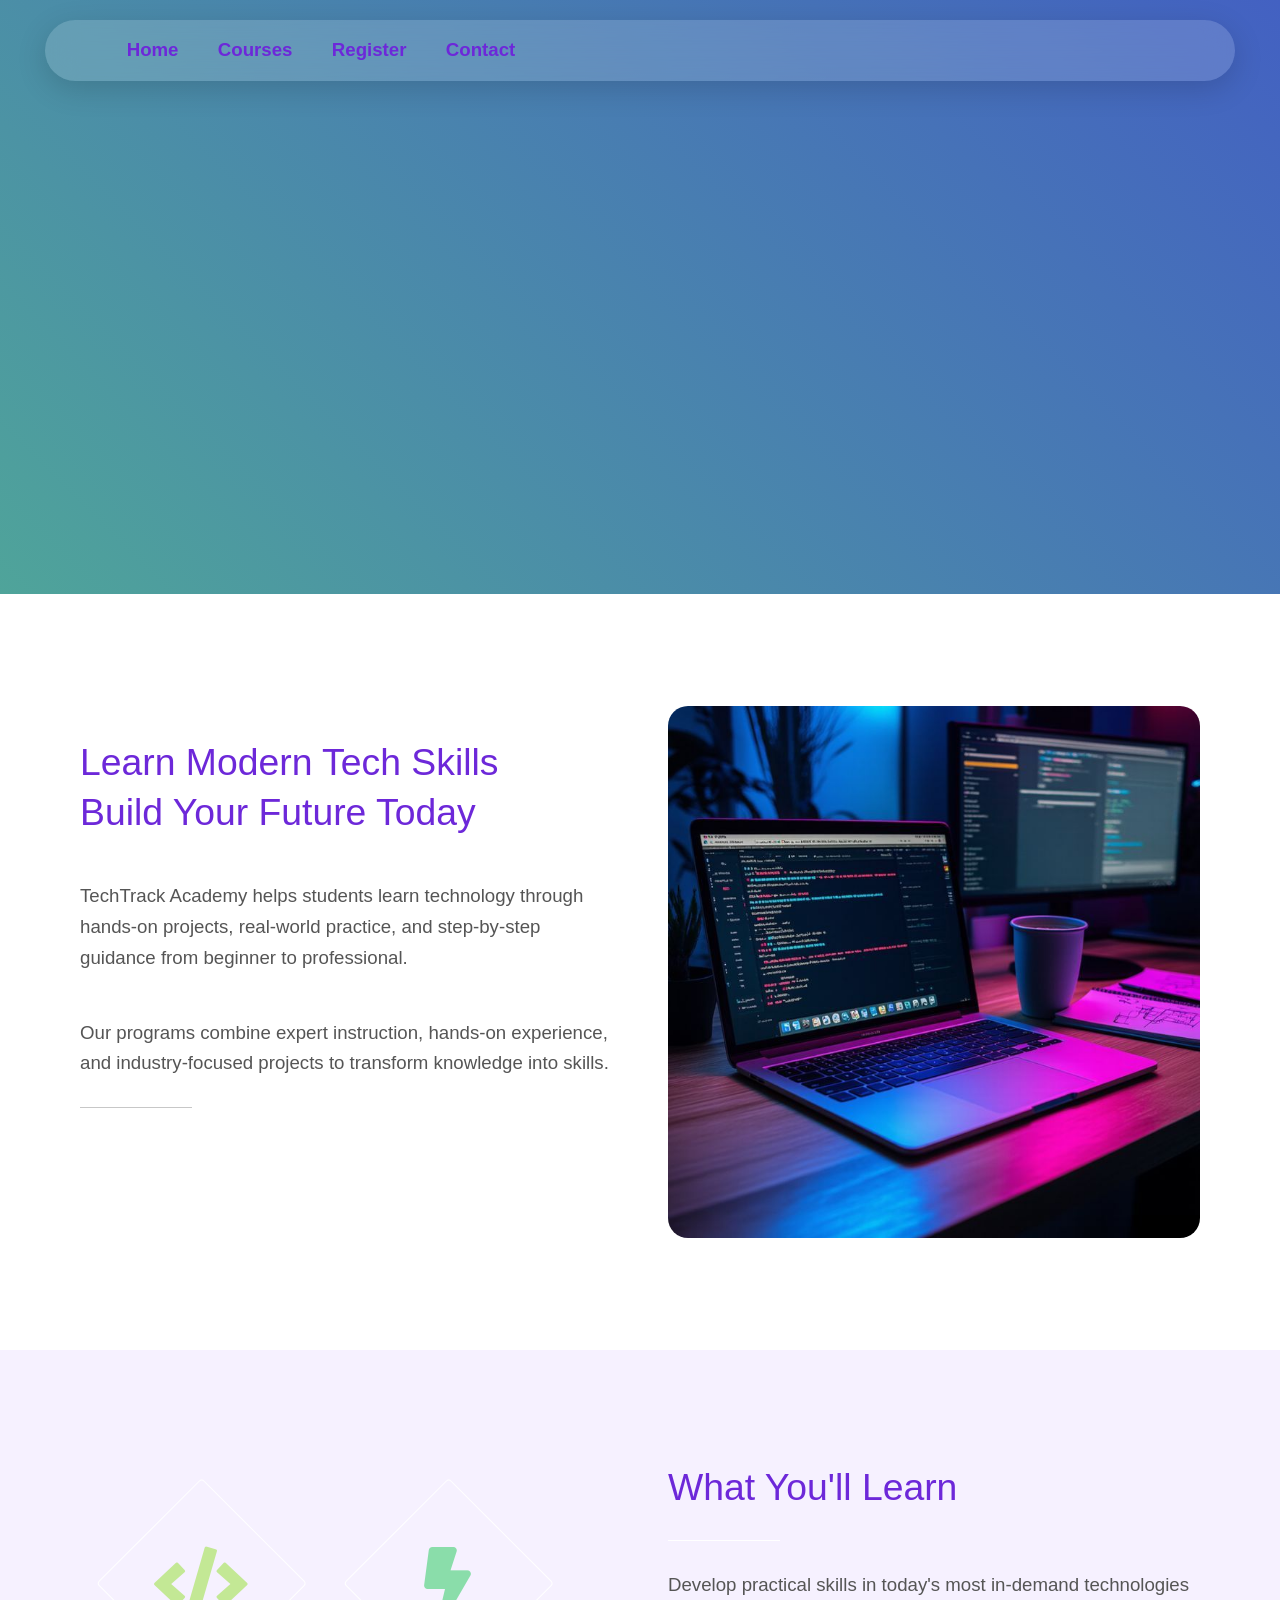
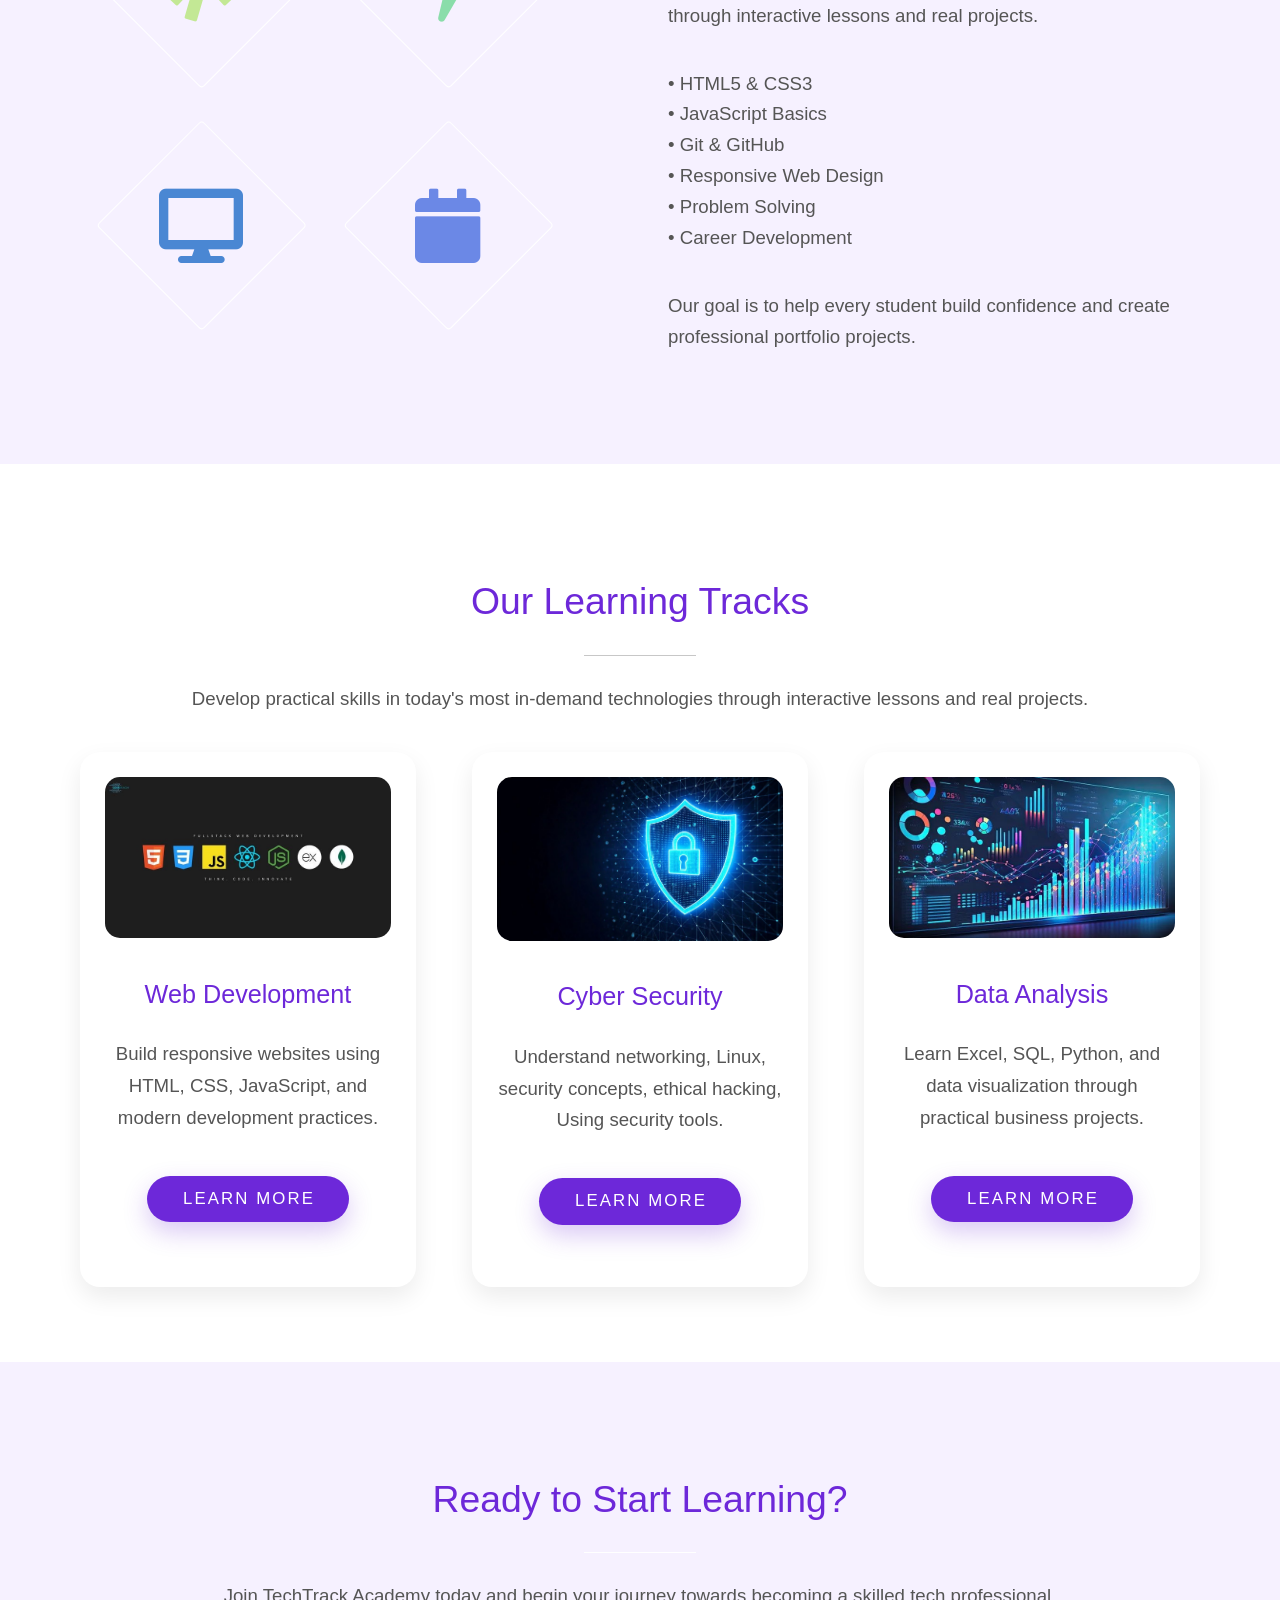
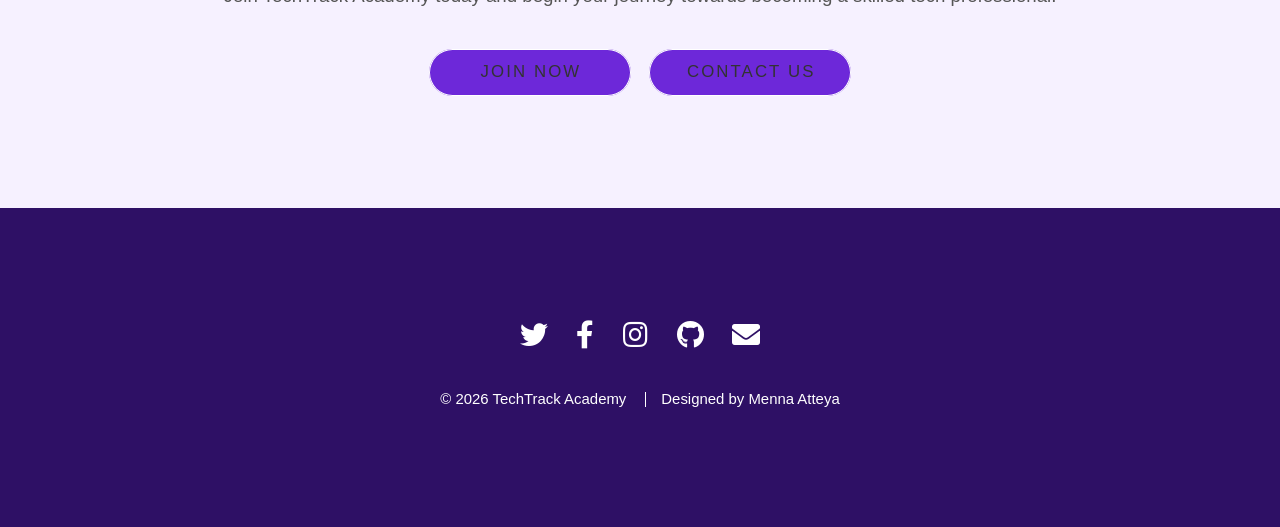
==== commit ba1e8769: "Edit HTML content & css handling" ====
--- a/index.html
+++ b/index.html
@@ -32,6 +32,16 @@
 			</ul>
 		</div>
 	</section>
+	<nav id="nav">
+		<div class="container">
+			<ul>
+				<li><a href="index.html">Home</a></li>
+				<li><a href="#three">Courses</a></li>
+				<li><a href="register.html">Register</a></li>
+				<li><a href="contact.html">Contact</a></li>
+			</ul>
+		</div>
+	</nav>
 
 	<!-- One -->
 	<section id="one" class="main style1">
@@ -68,8 +78,6 @@
 					<ul class="major-icons">
 						<li><span class="icon solid style1 major fa-code"></span></li>
 						<li><span class="icon solid style2 major fa-bolt"></span></li>
-						<li><span class="icon solid style3 major fa-camera-retro"></span></li>
-						<li><span class="icon solid style4 major fa-cog"></span></li>
 						<li><span class="icon solid style5 major fa-desktop"></span></li>
 						<li><span class="icon solid style6 major fa-calendar"></span></li>
 					</ul>
@@ -105,52 +113,86 @@
 	<!-- Three -->
 	<section id="three" class="main style1 special">
 		<div class="container">
+	
 			<header class="major">
-				<h3>What You'll Learn</h3>
-
+				<h2>Our Learning Tracks</h2>
 			</header>
+	
 			<p>
 				Develop practical skills in today's most in-demand technologies
 				through interactive lessons and real projects.
-
 			</p>
+	
 			<div class="row gtr-150">
+	
+				<!-- Web -->
 				<div class="col-4 col-12-medium">
-					<span class="image fit"><img src="images/p2.jpg" alt="" /></span>
-					<h3>Web Development</h3>
-					<p>
-						Build responsive websites using HTML, CSS, JavaScript,
-						and modern development practices.
-					</p>
-
-					<ul class="actions special">
-						<li><a href="#" class="button">Learn More</a></li>
-					</ul>
-				</div>
+					<div class="course-card">
+	
+						<span class="image fit">
+							<img src="images/p2.jpg" alt="Web Development">
+						</span>
+	
+						<h3>Web Development</h3>
+	
+						<p>
+							Build responsive websites using HTML, CSS,
+							JavaScript, and modern development practices.
+						</p>
+	
+						<ul class="actions special">
+							<li><a href="https://en.wikipedia.org/wiki/Web_development" class="button">Learn More</a></li>
+						</ul>
+	
+					</div>
+				</div>
+	
+				<!-- Cyber -->
 				<div class="col-4 col-12-medium">
-					<span class="image fit"><img src="images/p3.jpg" alt="" /></span>
-					<h3>Cyber Security</h3>
-					<p>
-						Understand networking, Linux, security concepts,
-						and ethical hacking fundamentals.
-						Using industry-standard security tools.
-						
-					</p>
-
-					<ul class="actions special">
-						<li><a href="#" class="button">Learn More</a></li>
-					</ul>
-				</div>
+					<div class="course-card">
+	
+						<span class="image fit">
+							<img src="images/p3.jpg" alt="Cyber Security">
+						</span>
+	
+						<h3>Cyber Security</h3>
+	
+						<p>
+							Understand networking, Linux, security concepts,
+							ethical hacking, Using security tools.
+						</p>
+	
+						<ul class="actions special">
+							<li><a href="https://en.wikipedia.org/wiki/Computer_security" class="button">Learn More</a></li>
+						</ul>
+	
+					</div>
+				</div>
+	
+				<!-- Data -->
 				<div class="col-4 col-12-medium">
-					<span class="image fit"><img src="images/p4.jpg" alt="" /></span>
-					<h3>Data Analysis</h3>
-					<p>Learn Excel, SQL, Python, and data visualization
-					through practical business projects.</p>
-					<ul class="actions special">
-						<li><a href="#" class="button">Learn More</a></li>
-					</ul>
-				</div>
+					<div class="course-card">
+	
+						<span class="image fit">
+							<img src="images/p4.jpg" alt="Data Analysis">
+						</span>
+	
+						<h3>Data Analysis</h3>
+	
+						<p>
+							Learn Excel, SQL, Python, and data visualization
+							through practical business projects.
+						</p>
+	
+						<ul class="actions special">
+							<li><a href="https://en.wikipedia.org/wiki/Data_analysis" class="button">Learn More</a></li>
+						</ul>
+	
+					</div>
+				</div>
+	
 			</div>
+	
 		</div>
 	</section>
 
@@ -164,7 +206,7 @@
 			towards becoming a skilled tech professional.</p>
 			<ul class="actions special">
 				<li><a href="register.html" class="button wide primary">Join Now</a></li>
-				<li><a href="contact.html" class="button wide">Contact Us</a></li>
+				<li><a href="contact.html" class="button wide primary">Contact Us</a></li>
 			</ul>
 		</div>
 	</section>
--- a/assets/css/main.css
+++ b/assets/css/main.css
@@ -3509,12 +3509,289 @@
 				padding: 2em 1em 2em 1em ;
 			}
 
-
-
-	}
-
-	input[type="number"],
-    input[type="tel"] {
-    width: 100%;
-    box-sizing: border-box;
+	}
+	
+
+	/* ===========================
+   TechTrack Academy Theme
+=========================== */
+
+/* Google Font */
+@import url('https://fonts.googleapis.com/css2?family=Poppins:wght@300;400;600;700&display=swap');
+
+body{
+    font-family:'Poppins',sans-serif;
+    background:#ffffff;
+    scroll-behavior:smooth;
+}
+/* ==========================
+   Navigation
+========================== */
+
+#nav{
+    position:fixed;
+    top:20px;
+    left:50%;
+    transform:translateX(-50%);
+    z-index:9999;
+
+    background:rgba(255,255,255,.15);
+    backdrop-filter:blur(15px);
+
+    padding:15px 35px;
+
+    border-radius:50px;
+
+    box-shadow:0 8px 30px rgba(0,0,0,.15);
+}
+
+#nav ul{
+    display:flex;
+    gap:30px;
+    list-style:none;
+    margin:0;
+}
+
+#nav a{
+    color:#6D28D9;
+    text-decoration:none;
+    font-weight:600;
+    transition:.3s;
+	
+}
+
+#nav a:hover{
+    color:#ffffff;
+}
+
+/* Header */
+
+#header{
+    background:linear-gradient(135deg,#5B21B6,#8B5CF6,#ffffff);
+    background-size:300% 300%;
+    animation:gradientMove 8s ease infinite;
+}
+
+@keyframes gradientMove{
+
+0%{
+background-position:0% 50%;
+}
+
+50%{
+background-position:100% 50%;
+}
+
+100%{
+background-position:0% 50%;
+}
+
+}
+
+#header h1{
+    animation:slideDown 1s ease;
+}
+
+#header p{
+    animation:fadeUp 1.5s ease;
+}
+
+@keyframes slideDown{
+
+from{
+opacity:0;
+transform:translateY(-40px);
+}
+
+to{
+opacity:1;
+transform:translateY(0);
+}
+
+}
+
+@keyframes fadeUp{
+
+from{
+opacity:0;
+transform:translateY(40px);
+}
+
+to{
+opacity:1;
+transform:translateY(0);
+}
+
+}
+
+/* Buttons */
+
+.button{
+    border-radius:40px !important;
+    background:#6D28D9 !important;
+    color:white !important;
+    transition:.4s;
+    box-shadow:0 10px 25px rgba(109,40,217,.25);
+}
+
+.button:hover{
+
+transform:translateY(-6px);
+background:#8B5CF6 !important;
+box-shadow:0 20px 35px rgba(109,40,217,.4);
+
+}
+
+/* Images */
+
+.image img{
+
+border-radius:20px;
+transition:.5s;
+
+}
+
+.image img:hover{
+
+transform:scale(1.05);
+box-shadow:0 20px 40px rgba(0,0,0,.15);
+
+}
+
+/* Cards */
+
+.course-card{
+    background:#fff;
+    border-radius:20px;
+    padding:25px;
+    height:100%;
+    text-align:center;
+    box-shadow:0 10px 25px rgba(0,0,0,.08);
+    transition:.3s;
+}
+
+.course-card:hover{
+    transform:translateY(-10px);
+    box-shadow:0 20px 40px rgba(91,33,182,.2);
+}
+
+.course-card img{
+    border-radius:15px;
+    margin-bottom:20px;
+}
+
+.course-card h3{
+    color:#5B21B6;
+}
+
+.course-card p{
+    color:#555;
+    line-height:1.7;
+    min-height:100px;
+}
+
+.course-card .actions{
+    margin-top:20px;
+}
+
+/* Sections */
+
+.main.style1{
+background:#ffffff;
+}
+.main.style2{
+background:#F6F1FF !important;
+}
+.main.style1 h2,
+.main.style1 h3{
+color:#6D28D9 !important;
+}
+.main.style2 h2,
+.main.style2 h3{
+color:#6D28D9 !important;
+}
+
+/* Paragraphs */
+.main.style1 p,
+.main.style2 p {
+    color: #555 !important;
+}
+/* Icons */
+
+.icon.major{
+
+transition:.5s;
+color:#6D28D9;
+
+}
+
+.icon.major:hover{
+
+transform:rotate(12deg) scale(1.15);
+color:#A855F7;
+
+}
+
+/* Form */
+
+input,
+textarea,
+select{
+
+border-radius:15px !important;
+transition:.3s;
+
+}
+
+input:focus,
+textarea:focus,
+select:focus{
+
+border-color:#7C3AED !important;
+box-shadow:0 0 20px rgba(124,58,237,.25);
+
+}
+
+/* Footer */
+
+#footer{
+
+background:#2E1065;
+color:white;
+
+}
+
+#footer a{
+
+color:white;
+
+}
+
+#footer a:hover{
+
+color:#C084FC;
+
+}
+/* ===== Remove underline from navbar ===== */
+
+#nav ul{
+    padding:0;
+    margin:0;
+    list-style:none;
+}
+
+#nav li{
+    list-style:none;
+}
+
+#nav a{
+    color:#6D28D9 !important;
+    text-decoration:none !important;
+    border-bottom:none !important;
+    box-shadow:none !important;
+}
+
+#nav a:hover{
+    color:#ffffff !important;
+    border-bottom:none !important;
 }
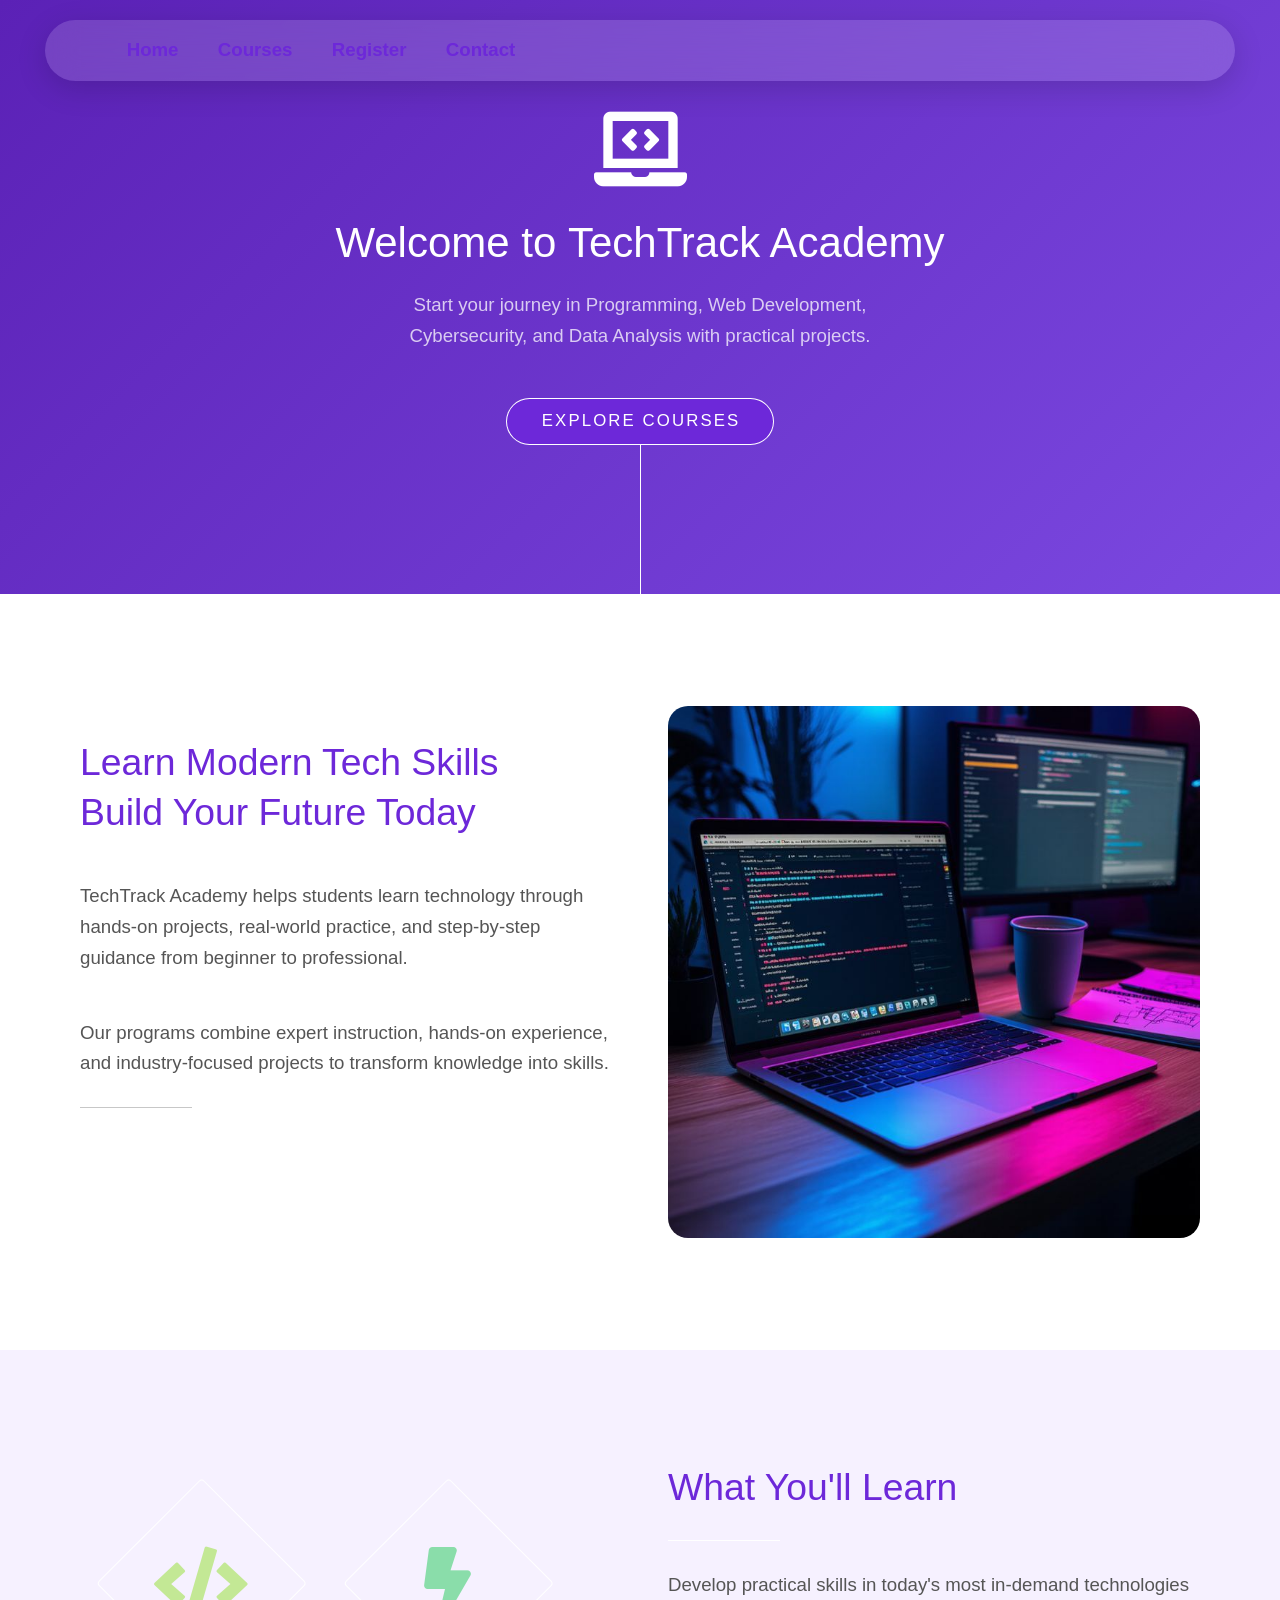
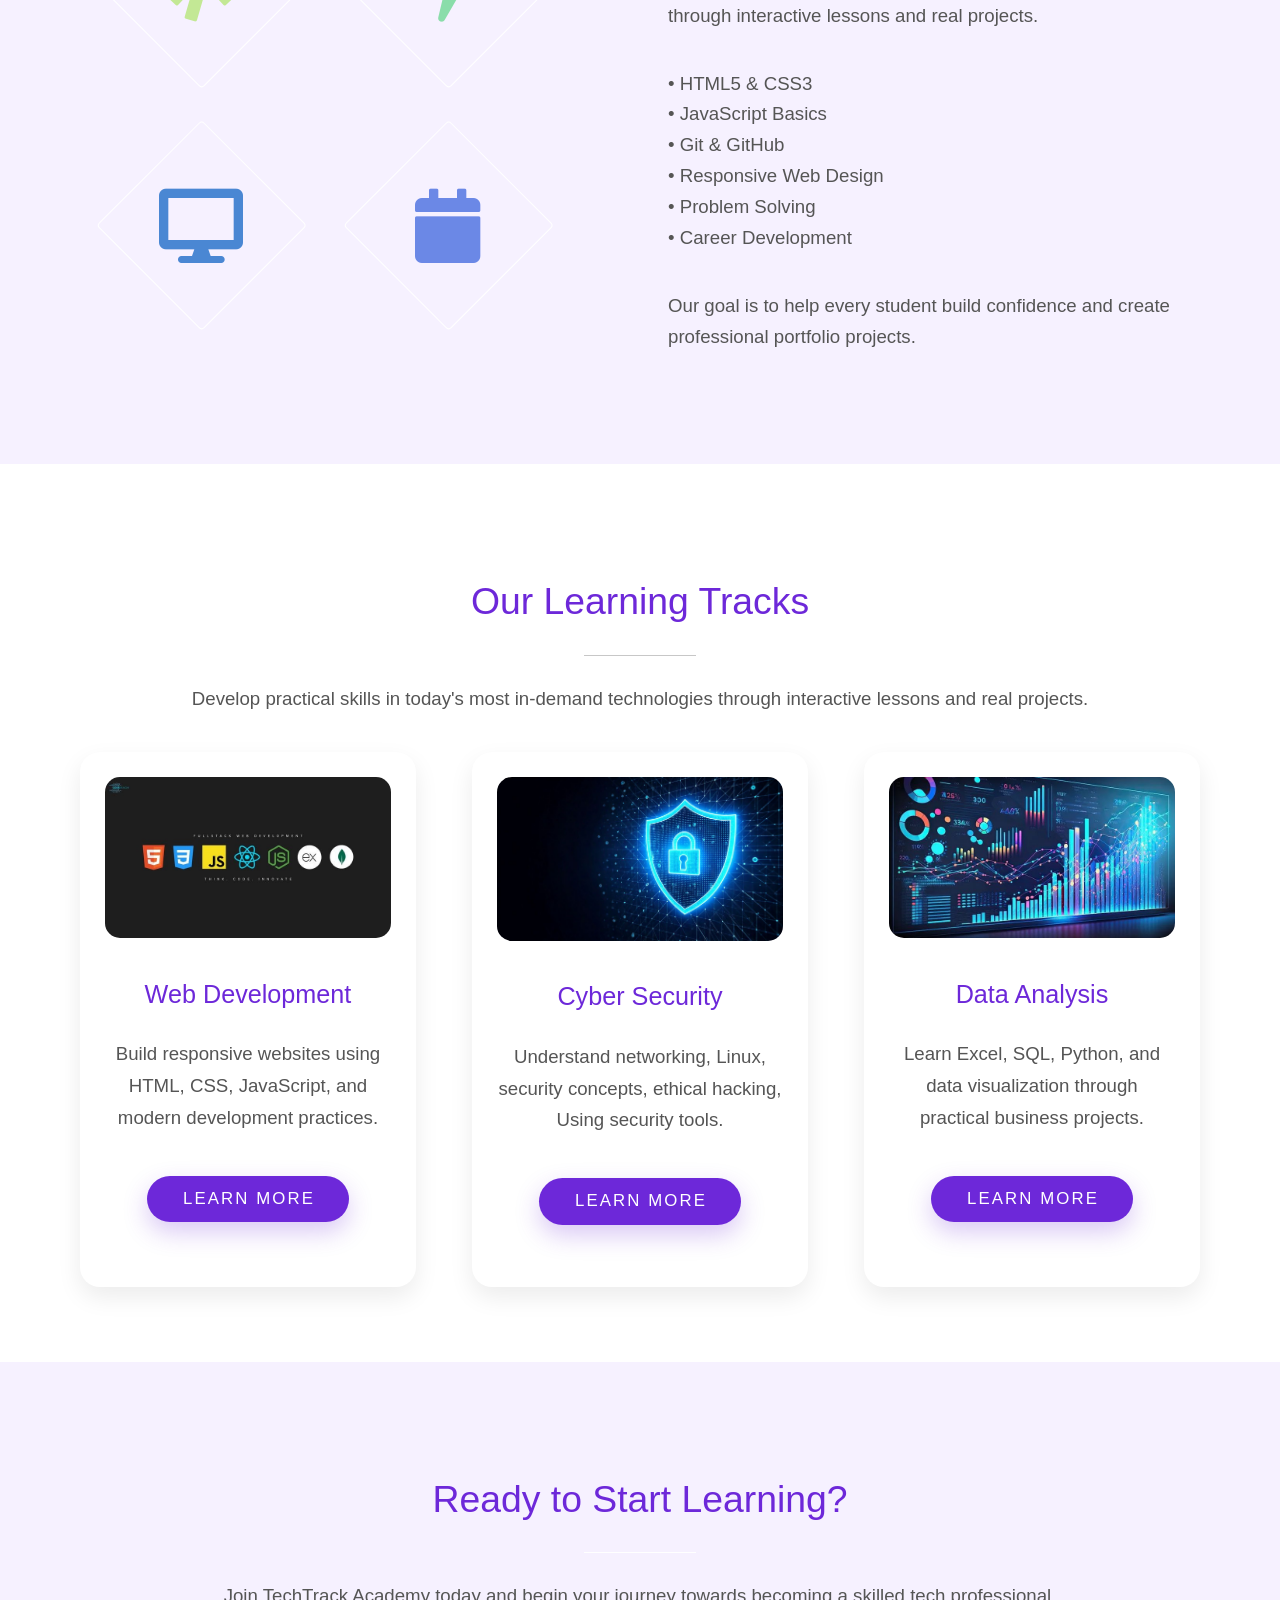
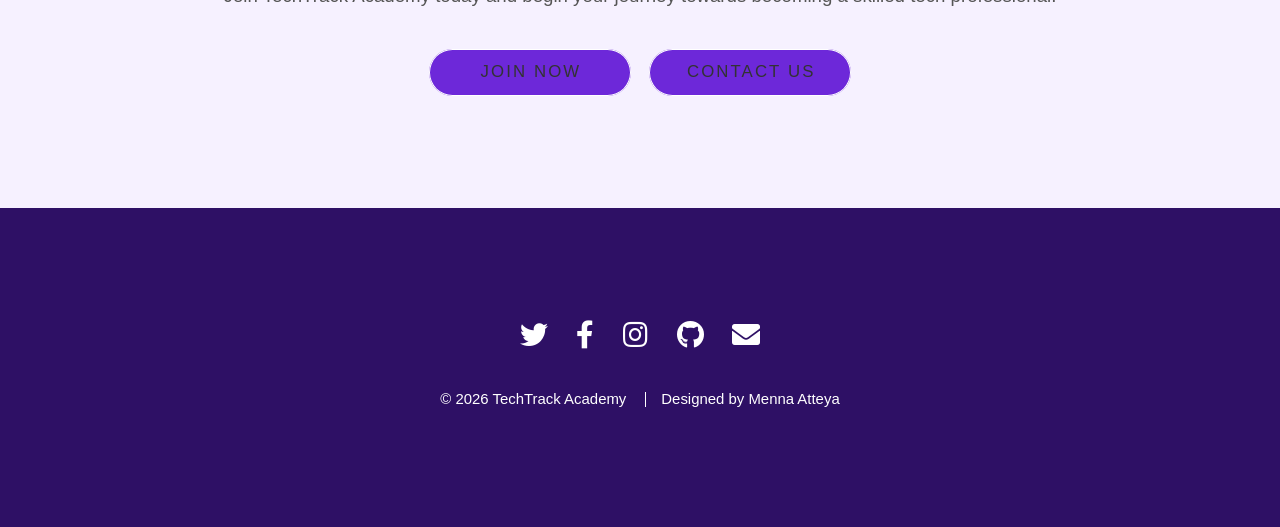
==== commit 9a1736e5: "Edit js content" ====
--- a/index.html
+++ b/index.html
@@ -39,6 +39,7 @@
 				<li><a href="#three">Courses</a></li>
 				<li><a href="register.html">Register</a></li>
 				<li><a href="contact.html">Contact</a></li>
+				
 			</ul>
 		</div>
 	</nav>
